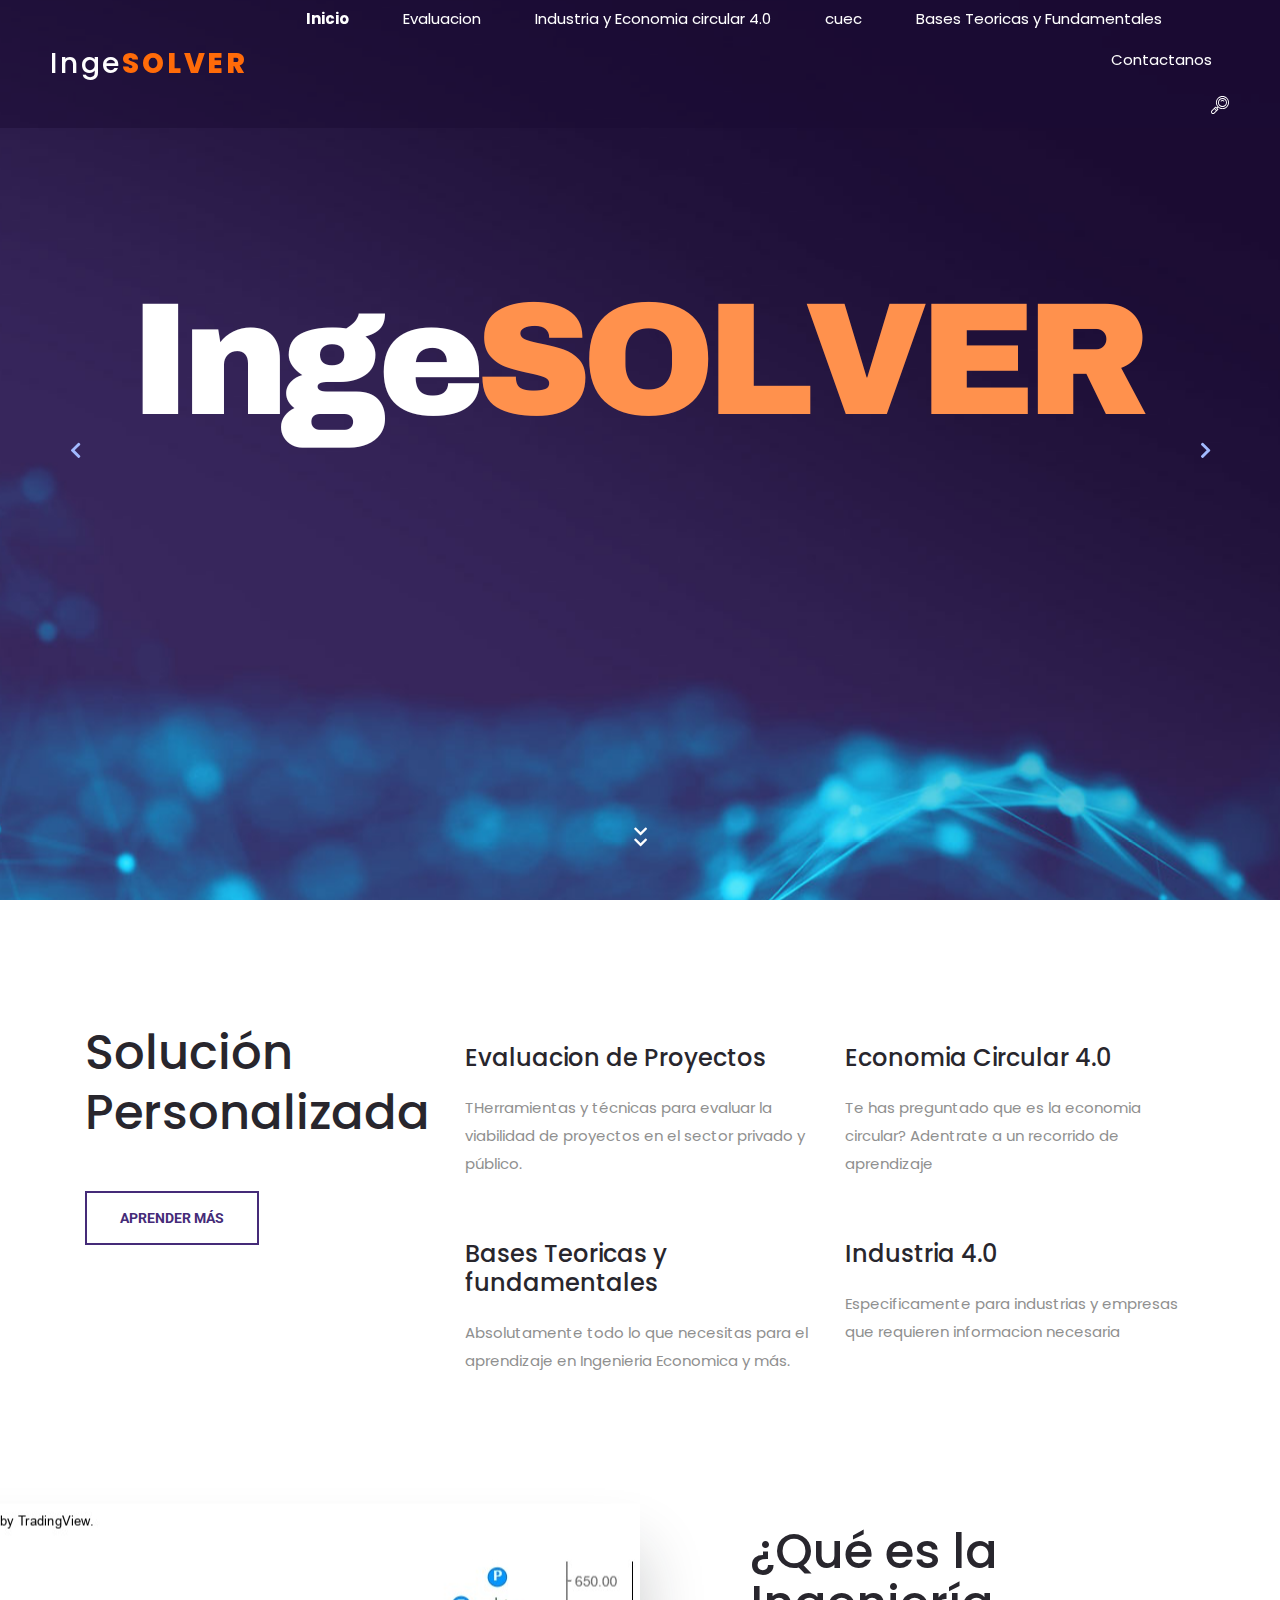
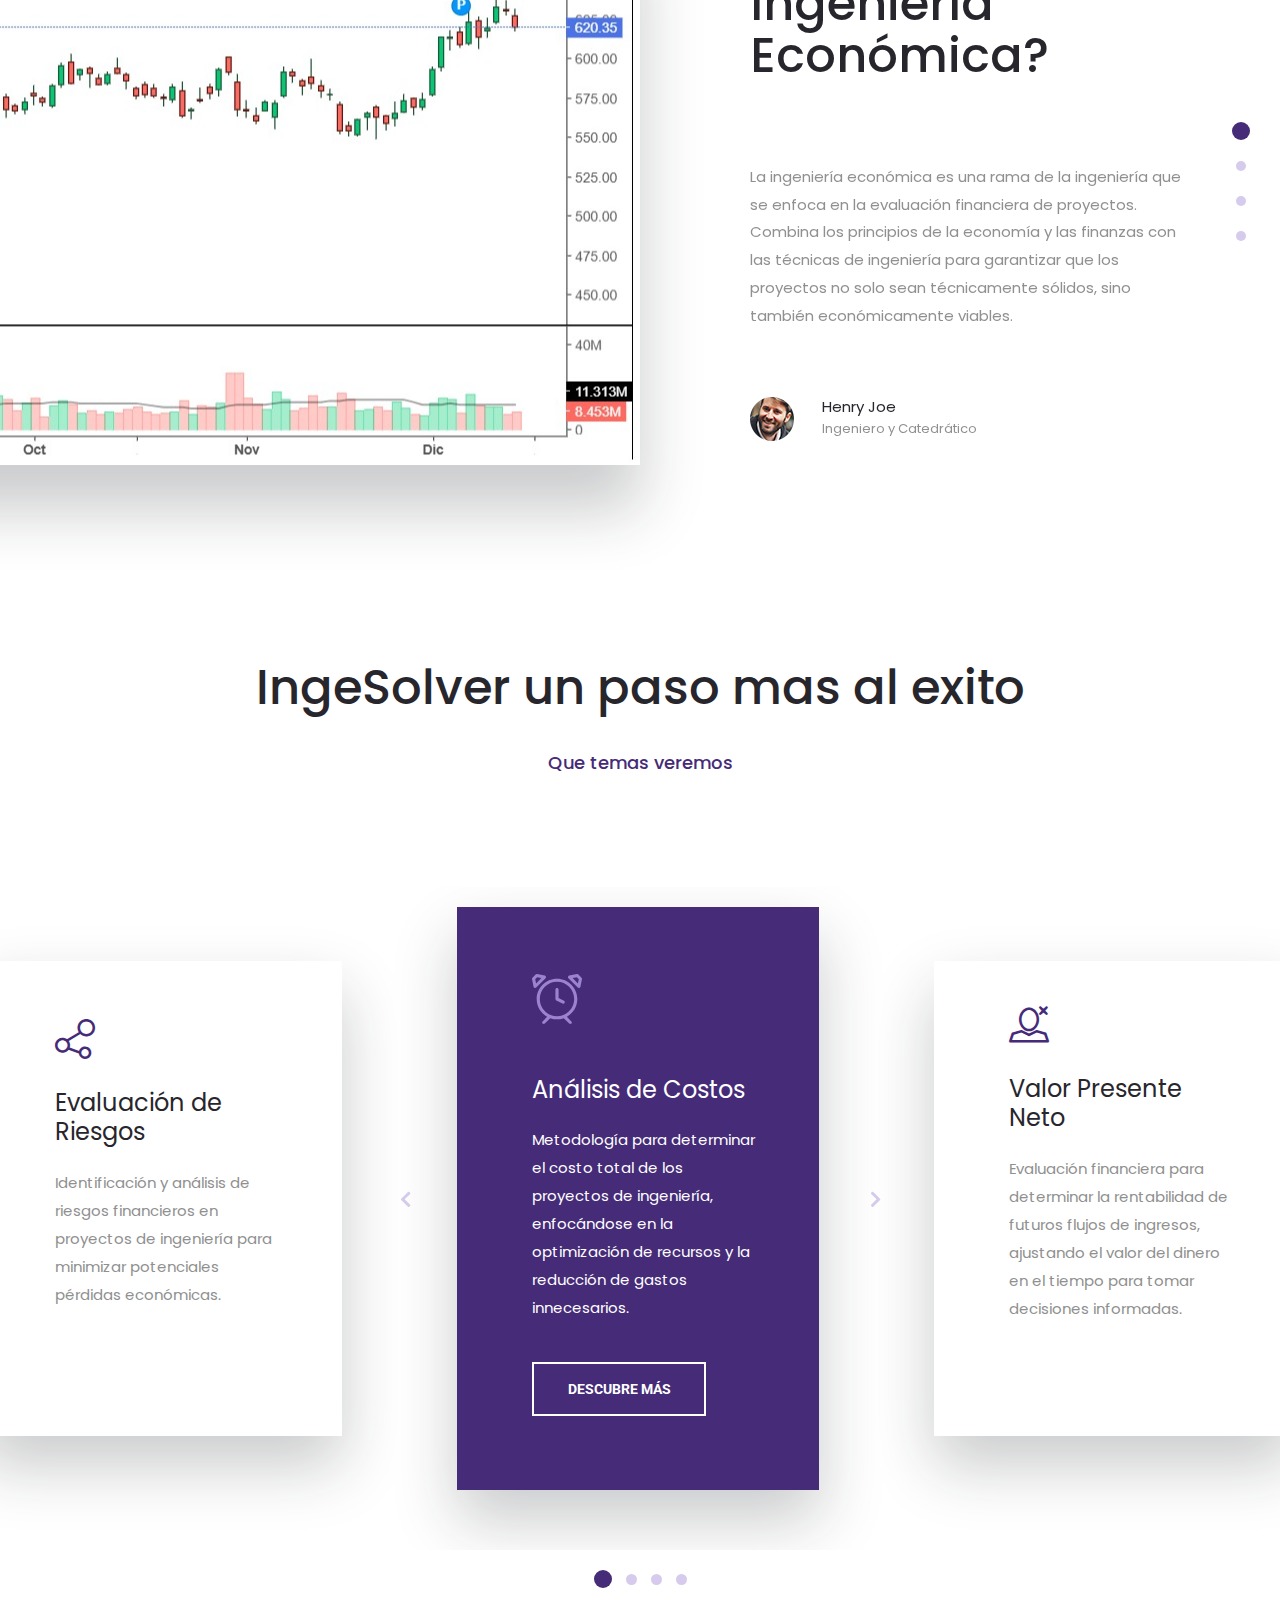
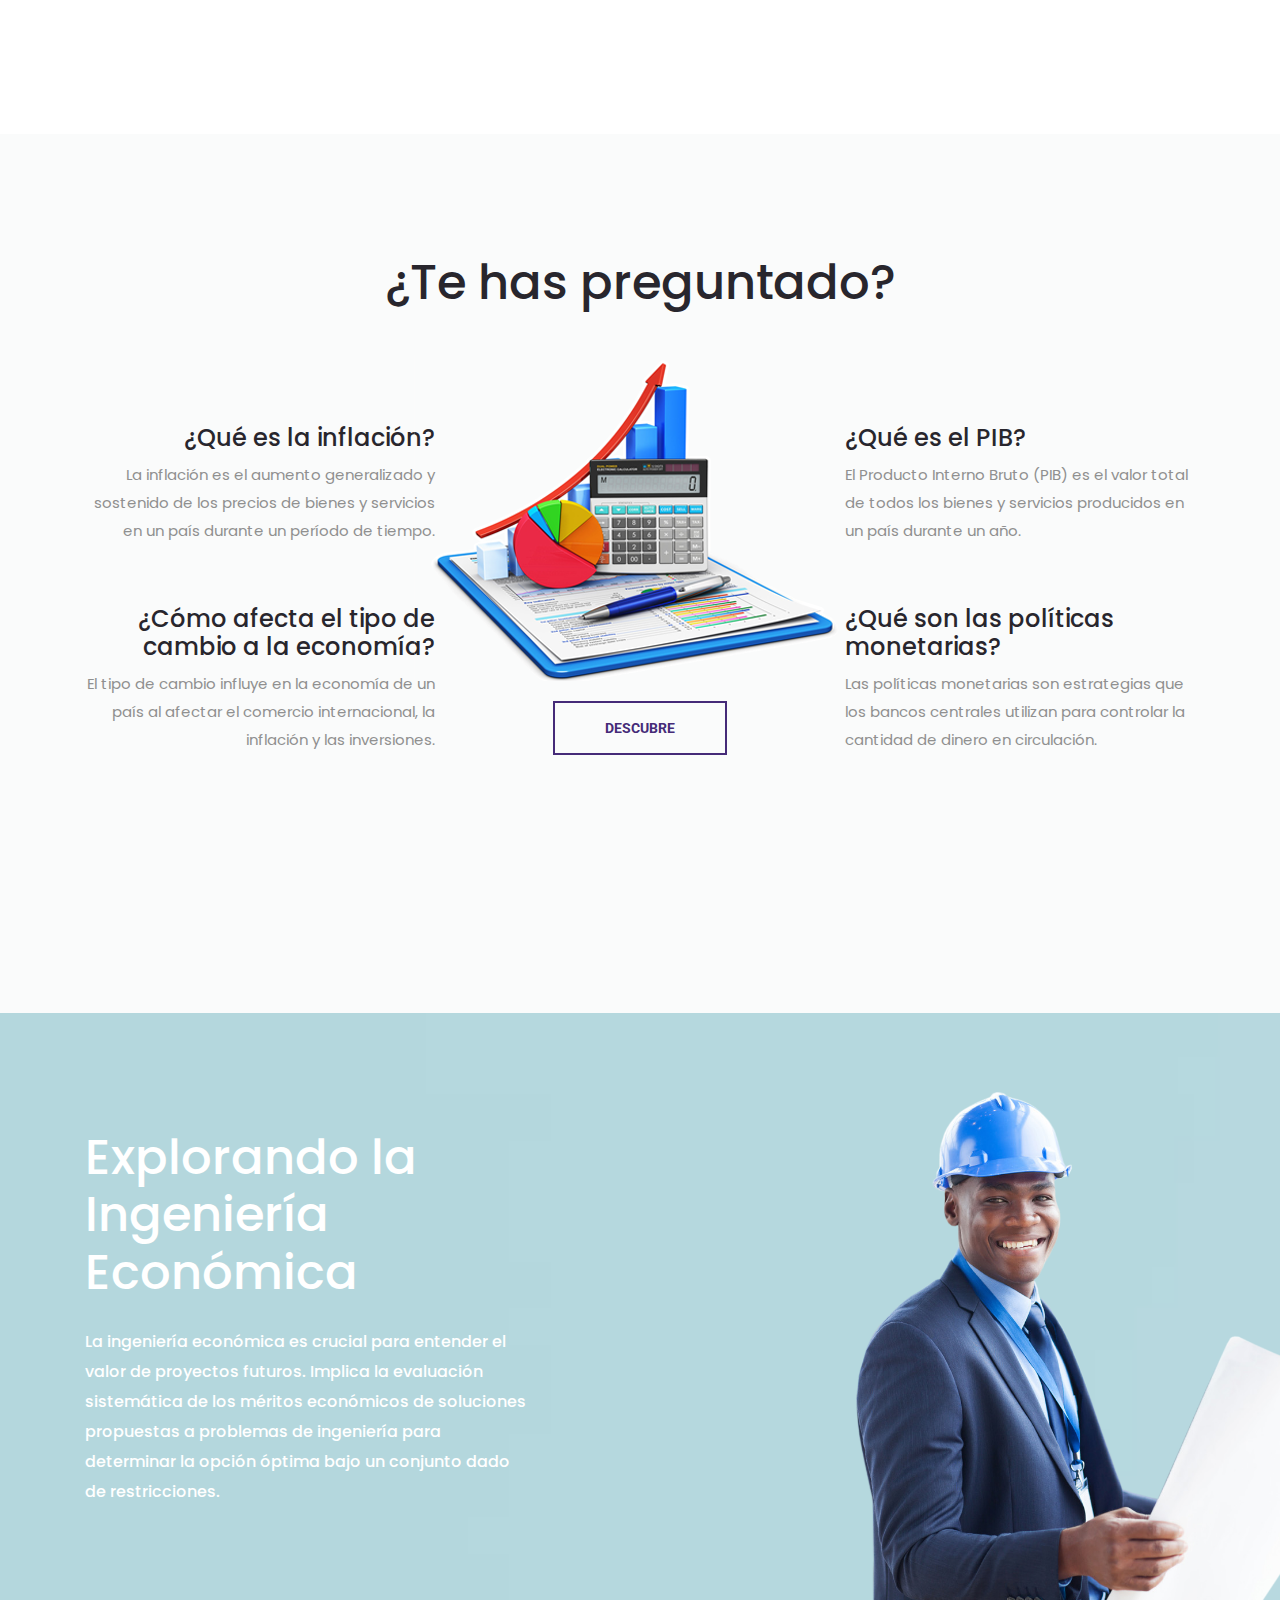
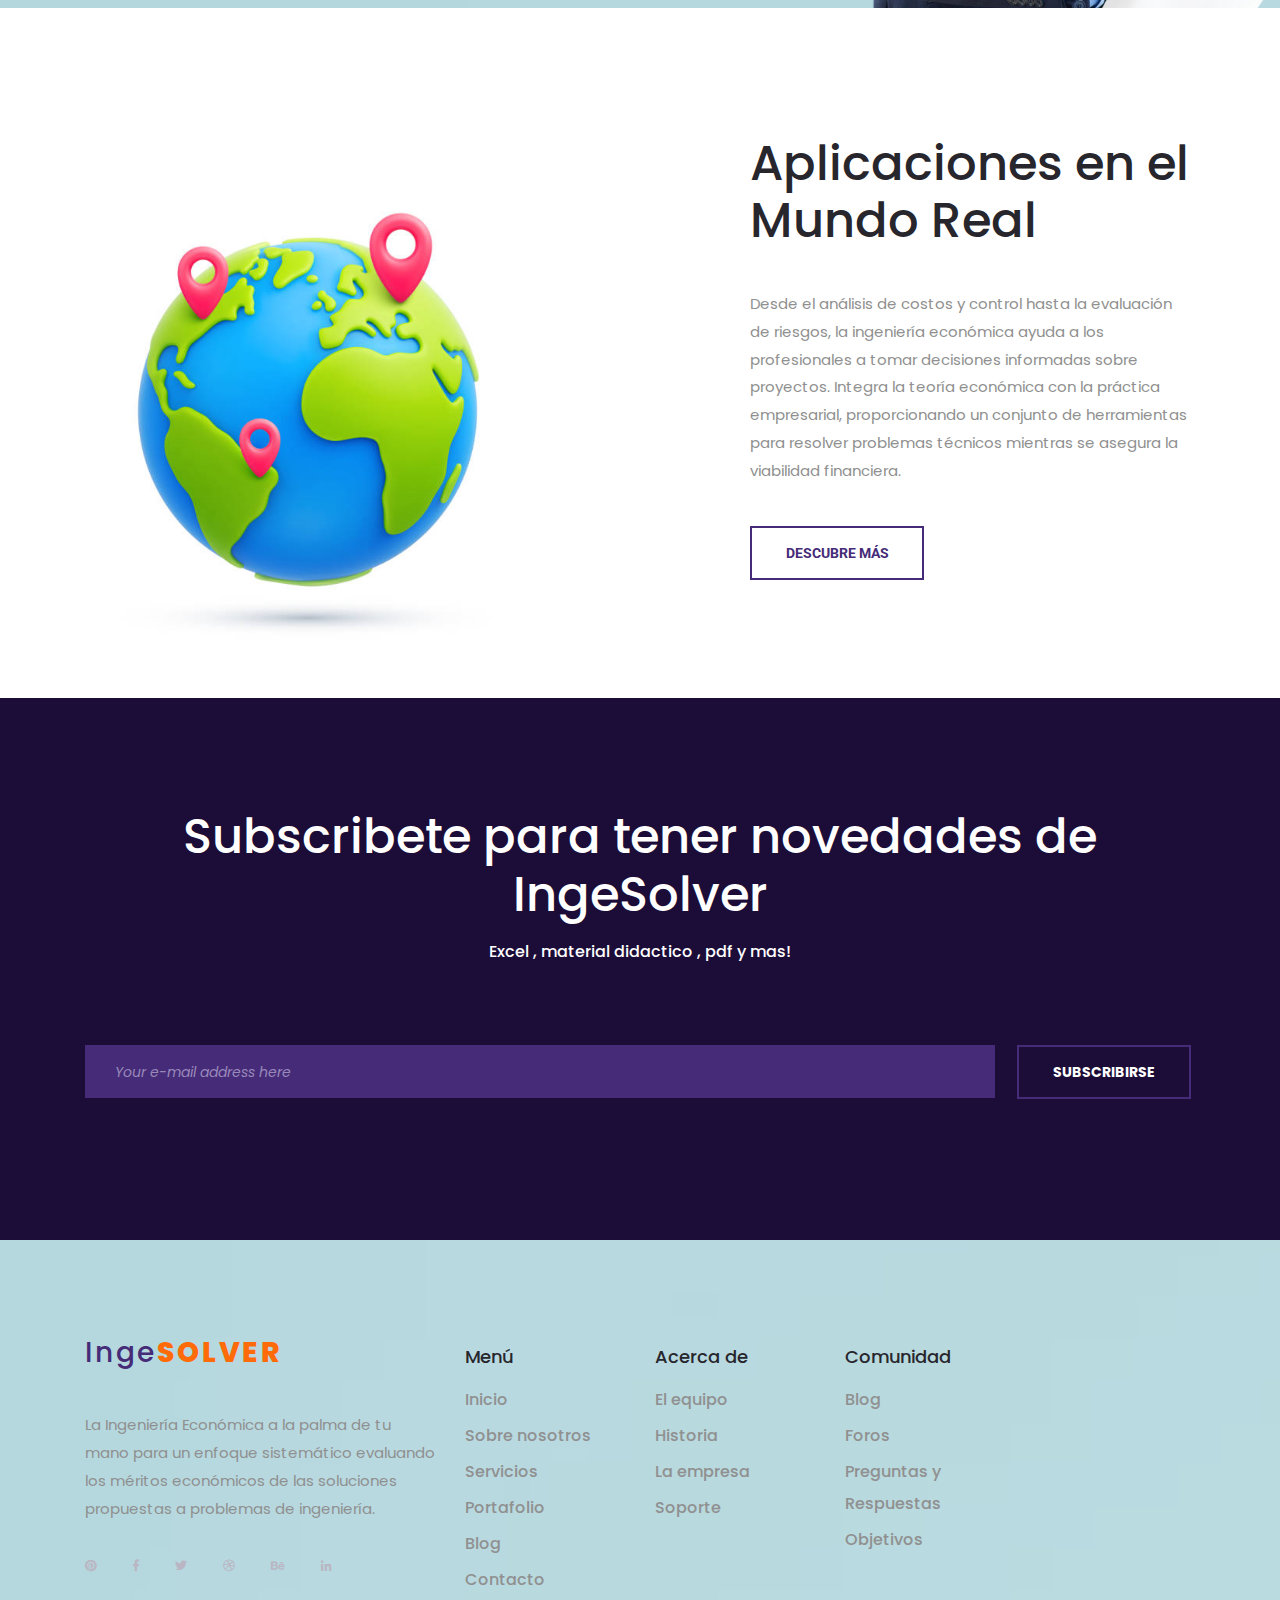
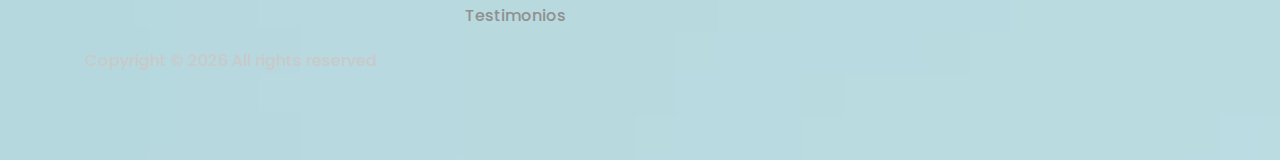
==== rango-master/index.html @ a3d66e02 "Tu mensaje descriptivo aquí" ====
<!DOCTYPE html>
<html lang="en">

<head>
	<title>IngeSolver</title>
	<meta charset="utf-8">
	<meta http-equiv="X-UA-Compatible" content="IE=edge">
	<meta name="description" content="IngeSolver Project">
	<meta name="viewport" content="width=device-width, initial-scale=1">
	<link rel="stylesheet" type="text/css" href="styles/bootstrap4/bootstrap.min.css">
	<link href="plugins/fontawesome-free-5.0.1/css/fontawesome-all.css" rel="stylesheet" type="text/css">
	<link rel="stylesheet" type="text/css" href="plugins/OwlCarousel2-2.2.1/owl.carousel.css">
	<link rel="stylesheet" type="text/css" href="plugins/OwlCarousel2-2.2.1/owl.theme.default.css">
	<link rel="stylesheet" type="text/css" href="plugins/OwlCarousel2-2.2.1/animate.css">
	<link rel="stylesheet" type="text/css" href="plugins/slick-1.8.0/slick.css">
	<link href="plugins/icon-font/styles.css" rel="stylesheet" type="text/css">
	<link rel="stylesheet" type="text/css" href="styles/main_styles.css">
	<link rel="stylesheet" type="text/css" href="styles/responsive.css">
</head>

<body>

	<div class="super_container">

		<!-- Header -->

		<header class="header d-flex flex-row justify-content-end align-items-center trans_200">

			<!-- Logo -->
			<div class="logo mr-auto">
				<a href="#">Inge<span>Solver</span></a>
			</div>

			<!-- Navigation -->
			<nav class="main_nav justify-self-end text-right">
				<ul>
					<li class="menu_mm active"><a href="#">Inicio</a></li>
					<li class="menu_mm"><a href="about.html">Evaluacion</a></li>
					<li class="menu_mm"><a href="services.html">Industria y Economia circular 4.0</li>
					<li class="menu_mm"><a href="portfolio.html">cuec</li>
					<li class="menu_mm"><a href="blog.html">Bases Teoricas y Fundamentales</a></li>
					<li class="menu_mm"><a href="contact.html">Contactanos</a></li>
				</ul>

				<!-- Search -->
				<div class="search">
					<div class="search_content d-flex flex-column align-items-center justify-content-center">
						<div class="search_button d-flex flex-column align-items-center justify-content-center">
							<svg version="1.1" id="Layer_1" xmlns="http://www.w3.org/2000/svg"
								xmlns:xlink="http://www.w3.org/1999/xlink" x="0px" y="0px" width="18px" height="18px"
								viewBox="0 0 100 100" enable-background="new 0 0 100 100" xml:space="preserve">
								<g>
									<g>
										<path class="search_path" fill="#FFFFFF" d="M89.354,10.609c-14.144-14.146-37.157-14.146-51.301,0c-6.852,6.853-10.625,15.964-10.625,25.655
										c0,8.829,3.132,17.174,8.87,23.771l-4.32,4.321l-4.402-4.403c-0.482-0.482-1.137-0.754-1.819-0.754s-1.337,0.271-1.819,0.754
										L3.31,80.584c-2.148,2.147-3.331,5.004-3.331,8.042s1.183,5.895,3.331,8.042C5.457,98.817,8.313,100,11.35,100
										c3.038,0,5.894-1.184,8.041-3.331l20.627-20.631c0.482-0.482,0.753-1.137,0.753-1.819s-0.271-1.337-0.753-1.819l-4.403-4.403
										l4.322-4.322c6.795,5.902,15.28,8.855,23.766,8.855c9.289,0,18.579-3.537,25.65-10.61c6.852-6.853,10.625-15.963,10.625-25.654
										C99.979,26.573,96.205,17.462,89.354,10.609z M15.753,93.029c-1.176,1.177-2.739,1.824-4.403,1.824
										c-1.663,0-3.227-0.648-4.403-1.824c-1.176-1.176-1.823-2.74-1.823-4.403s0.647-3.228,1.824-4.403L18.458,72.71l8.805,8.807
										L15.753,93.029z M30.902,77.878l-8.805-8.807l3.659-3.66l8.806,8.808L30.902,77.878z M85.715,58.28
										c-12.137,12.14-31.886,12.14-44.023,0c-5.88-5.881-9.118-13.699-9.118-22.016c0-8.316,3.238-16.135,9.118-22.016
										c6.069-6.069,14.041-9.104,22.012-9.104c7.972,0,15.943,3.035,22.013,9.104c5.88,5.881,9.117,13.699,9.117,22.016
										S91.596,52.399,85.715,58.28z"></path>
									</g>
								</g>
								<g>
									<g>
										<path class="search_path" fill="#FFFFFF" d="M81.47,18.495c-9.797-9.798-25.736-9.798-35.533,0c-9.796,9.798-9.796,25.741,0,35.539
										c4.898,4.898,11.333,7.349,17.766,7.349c6.435,0,12.868-2.45,17.767-7.349l0,0C91.266,44.235,91.266,28.293,81.47,18.495z
										 M77.831,50.395c-7.79,7.791-20.466,7.791-28.256,0c-7.79-7.792-7.79-20.469,0-28.261c3.896-3.896,9.011-5.843,14.128-5.843
										c5.116,0,10.233,1.948,14.128,5.843C85.621,29.925,85.621,42.603,77.831,50.395z"></path>
									</g>
								</g>
								<g>
									<g>
										<path class="search_path" fill="#FFFFFF" d="M73.283,26.683c-5.282-5.283-13.877-5.283-19.16,0c-1.004,1.005-1.004,2.634,0,3.639
										c1.005,1.005,2.634,1.005,3.639,0c3.276-3.276,8.607-3.276,11.884,0c0.502,0.503,1.16,0.754,1.818,0.754
										c0.659,0,1.317-0.251,1.819-0.754C74.288,29.317,74.288,27.688,73.283,26.683z"></path>
									</g>
								</g>
							</svg>
						</div>

						<form id="search_form" class="search_form bez_1">
							<input type="search" class="search_input bez_1">
						</form>

					</div>
				</div>
			</nav>

			<!-- Hamburger -->
			<div class="hamburger_container bez_1">
				<i class="fas fa-bars trans_200"></i>
			</div>

		</header>

		<!-- Menu -->

		<div class="menu_container">
			<div class="menu menu_mm text-right">
				<div class="menu_close"><i class="far fa-times-circle trans_200"></i></div>
				<ul class="menu_mm">
					<li class="menu_mm active"><a href="#">Inicio</a></li>
					<li class="menu_mm"><a href="about.html">Evaluacion de proyectos</a></li>
					<li class="menu_mm"><a href="services.html"></a>Industria y Economia circular 4.0</li>
					<li class="menu_mm"><a href="portfolio.html"></a>cuec</li>
					<li class="menu_mm"><a href="blog.html">Bases Teoricas y Fundamentales</a></li>
					<li class="menu_mm"><a href="contact.html">Contactanos</a></li>
				</ul>
			</div>
		</div>

		<!-- Home -->

		<div class="home">
			<div class="home_background_container prlx_parent">
				<div class="home_background prlx" style="background-image:url(images/slider_background.jpg)"></div>
			</div>

			<!-- Hero Slider -->
			<div class="hero_slider_container">

				<!-- Slider -->
				<div class="owl-carousel owl-theme hero_slider">

					<!-- Slider Item -->
					<div
						class="owl-item hero_slider_item item_1 d-flex flex-column align-items-center justify-content-center">
						<span></span>
						<span><img src="images/IngeSOLVER.png" alt=""></span>
					</div>

					<!-- Slider Item -->
					<div
						class="owl-item hero_slider_item item_1 d-flex flex-column align-items-center justify-content-center">
						<span></span>
						<span><img src="images/IngeSOLVER.png" alt=""></span>
					</div>

					<!-- Slider Item -->
					<div
						class="owl-item hero_slider_item item_1 d-flex flex-column align-items-center justify-content-center">
						<span></span>
						<span><img src="images/IngeSOLVER.png" alt=""></span>

					</div>

				</div>

				<!-- Hero Slider Navigation Left -->
				<div class="hero_slider_nav hero_slider_nav_left">
					<div
						class="hero_slider_prev d-flex flex-column align-items-center justify-content-center trans_200">
						<i class="fas fa-chevron-left trans_200"></i>
					</div>
				</div>

				<!-- Hero Slider Navigation Right -->
				<div class="hero_slider_nav hero_slider_nav_right">
					<div
						class="hero_slider_next d-flex flex-column align-items-center justify-content-center trans_200">
						<i class="fas fa-chevron-right trans_200"></i>
					</div>
				</div>

			</div>

			<div class="hero_side_text_container">
				<div class="double_arrow_container d-flex flex-column align-items-center justify-content-center">
					<div class="double_arrow nav_links" data-scroll-to=".icon_boxes">
						<i class="fas fa-chevron-left trans_200"></i>
						<i class="fas fa-chevron-left trans_200"></i>
					</div>
				</div>
				<div class="hero_side_text">
					<h2>Descubre un sitio web sin igual!</h2>
					<p>Descubre herramientas y recursos para el análisis económico y la evaluación de proyectos</p>
				</div>
			</div>

			<div class="next_section_scroll">
				<div class="next_section nav_links" data-scroll-to=".icon_boxes">
					<i class="fas fa-chevron-down trans_200"></i>
					<i class="fas fa-chevron-down trans_200"></i>
				</div>
			</div>

		</div>

		<!-- Icon Boxes -->

		<div class="icon_boxes">
			<div class="container">
				<div class="row">
					<div class="col-lg-4">
						<div class="icon_box_title">
							<h1>Solución Personalizada</h1>
						</div>
						<div class="button icon_box_button trans_200">
							<a href="#" class="trans_200">Aprender Más</a>
						</div>
					</div>

					<div class="col-lg-4 icon_box_col">

						<!-- Icon Box Item -->
						<div class="icon_box_item">
							<h2>Evaluacion de Proyectos</h2>
							<p>THerramientas y técnicas para evaluar la viabilidad de proyectos en el sector privado y
								público.</p>
						</div>

						<!-- Icon Box Item -->
						<div class="icon_box_item">
							<h2>Bases Teoricas y fundamentales</h2>
							<p>Absolutamente todo lo que necesitas para el aprendizaje en Ingenieria Economica y más.
							</p>
						</div>

					</div>

					<div class="col-lg-4 icon_box_col">

						<!-- Icon Box Item -->
						<div class="icon_box_item">
							<h2>Economia Circular 4.0</h2>
							<p>Te has preguntado que es la economia circular? Adentrate a un recorrido de aprendizaje
							</p>
						</div>

						<!-- Icon Box Item -->
						<div class="icon_box_item">
							<h2>Industria 4.0</h2>
							<p>Especificamente para industrias y empresas que requieren informacion necesaria</p>
						</div>

					</div>
				</div>
			</div>
		</div>

		<!-- Vertical Slider Section -->

		<div class="v_slider_section">
			<div class="container fill_height">
				<div class="row fill_height">
		
					<div class="col-lg-6 v_slider_section_image">
						<div class="v_slider_image">
							<img src="images/imagenu.jpeg" alt="">
						</div>
					</div>
		
					<div class="col-lg-5 offset-lg-1 v_slider_content d-flex flex-column justify-content-center">
						<div class="v_slider_container">
							<div class="v_slider">
		
								<!-- Vertical Slider Item - ¿Qué es la Ingeniería Económica? -->
								<div class="v_slider_item">
									<h1>¿Qué es la Ingeniería Económica?</h1>
									<p>La ingeniería económica es una rama de la ingeniería que se enfoca en la evaluación financiera de proyectos. Combina los principios de la economía y las finanzas con las técnicas de ingeniería para garantizar que los proyectos no solo sean técnicamente sólidos, sino también económicamente viables.</p>
									<div class="person d-flex flex-row">
										<div class="person_image">
											<img src="images/person_1.png" alt="">
										</div>
										<div class="person_meta">
											<div class="person_name">Henry Joe</div>
											<div class="person_title">Ingeniero y Catedrático</div>
										</div>
									</div>
								</div>
		
								<!-- Vertical Slider Item - ¿Para qué sirve? -->
								<div class="v_slider_item">
									<h1>¿Para qué sirve?</h1>
									<p>El propósito principal de la ingeniería económica es guiar a los ingenieros y gerentes de proyecto en la toma de decisiones. Esto incluye desde la selección de materiales hasta la elección de tecnologías y métodos de trabajo, asegurando que cada decisión maximice el valor económico del proyecto.</p>
									<div class="person d-flex flex-row">
										<div class="person_image">
											<img src="images/person_1.png" alt="">
										</div>
										<div class="person_meta">
											<div class="person_name">Henry Joe</div>
											<div class="person_title">Ingeniero y Catedrático</div>
										</div>
									</div>
									<div class="person_title">a</div>
									<div class="person_title">a</div>
									<div class="person_title">a</div>
									<div class="person_title">a</div>
								</div>
		
								<!-- Vertical Slider Item - ¿Cómo se Aplica? -->
								<div class="v_slider_item">
									<h1>¿Cómo se Aplica?</h1>
									<p>La ingeniería económica utiliza técnicas como el análisis de costo-beneficio, el estudio de la rentabilidad y la evaluación de alternativas para comparar los costos iniciales con los beneficios a largo plazo de un proyecto. Estos métodos ayudan a prever los rendimientos económicos y gestionar los riesgos financieros.</p>
									<div class="person d-flex flex-row">
										<div class="person_image">
											<img src="images/person_1.png" alt="">
										</div>
										<div class="person_meta">
											<div class="person_name">Henry Joe</div>
											<div class="person_title">Ingeniero y Catedrático</div>
										</div>
									</div>
									<div class="person_title">a</div>
									<div class="person_title">a</div>
									<div class="person_title">a</div>
									<div class="person_title">a</div>
								</div>
		
								<!-- Vertical Slider Item - Importancia en la Industria -->
								<div class="v_slider_item">
									<h1>Importancia en la Industria</h1>
									<p>En un mundo donde los recursos son limitados y las necesidades crecen constantemente, la ingeniería económica es esencial para desarrollar soluciones sostenibles que no solo sean eficientes en costos sino que también promuevan el desarrollo económico y social.</p>
									<div class="person d-flex flex-row">
										<div class="person_image">
											<img src="images/person_1.png" alt="">
										</div>
										<div class="person_meta">
											<div class="person_name">Henry Joe</div>
											<div class="person_title">Ingeniero y Catedrático</div>
										</div>
									</div>
								</div>
		
								<!-- Vertical Slider Items - Decisiones Estratégicas, Sostenibilidad Económica, Innovación y Tecnología -->
								<!-- Similar structure repeated for each item -->
								
							</div>
						</div>
					</div>
		
				</div>
			</div>
		</div>
		


	<!-- Services -->

	<div class="services">
		<div class="container">
			<div class="row">
				<div class="col text-center">
					<div class="section_title">
						<h1>IngeSolver un paso mas al exito</h1>
						<span>Que temas veremos</span>
					</div>
				</div>
			</div>
		</div>

		<div class="h_slider_container services_slider_container">
			<div class="service_slider_outer">
				<!-- Services Slider -->
				<!-- Services Slider -->
				<div class="owl-carousel owl-theme services_slider">

					<!-- Services Slider Item-->
					<div class="owl-item services_item">
						<div class="services_item_inner">
							<div class="service_item_content">
								<div class="service_item_title">
									<div class="service_item_icon">
										<div data-icon="&#xe083;" class="icon"></div>
									</div>
									<h2>Análisis de Costos</h2>
								</div>
								<p>Metodología para determinar el costo total de los proyectos de ingeniería,
									enfocándose en la optimización de recursos y la reducción de gastos innecesarios.
								</p>
								<div class="button service_item_button trans_200">
									<a href="#" class="trans_200">Descubre más</a>
								</div>
							</div>
						</div>
					</div>

					<!-- Services Slider Item-->
					<div class="owl-item services_item">
						<div class="services_item_inner">
							<div class="service_item_content">
								<div class="service_item_title">
									<div class="service_item_icon">
										<div data-icon="&#xe059;" class="icon"></div>
									</div>
									<h2>Valor Presente Neto</h2>
								</div>
								<p>Evaluación financiera para determinar la rentabilidad de futuros flujos de ingresos,
									ajustando el valor del dinero en el tiempo para tomar decisiones informadas.</p>
								<div class="button service_item_button trans_200">
									<a href="#" class="trans_200">Descubre más</a>
								</div>
							</div>
						</div>
					</div>

					<!-- Services Slider Item-->
					<div class="owl-item services_item">
						<div class="services_item_inner">
							<div class="service_item_content">
								<div class="service_item_title">
									<div class="service_item_icon">
										<div data-icon="&#xe024;" class="icon"></div>
									</div>
									<h2>Planificación de Proyectos</h2>
								</div>
								<p>Desarrollo de estrategias eficientes para la ejecución de proyectos, asegurando
									cumplimiento dentro de los presupuestos y plazos establecidos.</p>
								<div class="button service_item_button trans_200">
									<a href="#" class="trans_200">Descubre más</a>
								</div>
							</div>
						</div>
					</div>

					<!-- Services Slider Item-->
					<div class="owl-item services_item">
						<div class="services_item_inner">
							<div class="service_item_content">
								<div class="service_item_title">
									<div class="service_item_icon">
										<div data-icon="&#xe05e;" class="icon"></div>
									</div>
									<h2>Evaluación de Riesgos</h2>
								</div>
								<p>Identificación y análisis de riesgos financieros en proyectos de ingeniería para
									minimizar potenciales pérdidas económicas.</p>
								<div class="button service_item_button trans_200">
									<a href="#" class="trans_200">Descubre más</a>
								</div>
							</div>
						</div>
					</div>

				</div>


			</div>

			<div class="services_slider_nav services_slider_nav_left"><i class="fas fa-chevron-left trans_200"></i>
			</div>
			<div class="services_slider_nav services_slider_nav_right"><i class="fas fa-chevron-right trans_200"></i>
			</div>

		</div>
	</div>
	</div>

	<!-- Features -->

	<div class="features">
		<div class="container">
			<div class="row">
				<div class="col text-center">

					<div class="section_title">
						<h1>¿Te has preguntado?</h1>
					</div>

				</div>
			</div>
			<div class="row features_row">

				<div class="col-lg-4 text-lg-right features_col order-lg-1 order-2">

					<div class="features_item">
						<h2>¿Qué es la inflación?</h2>
						<p>La inflación es el aumento generalizado y sostenido de los precios de bienes y servicios en un país durante un período de tiempo.</p>
					</div>
					
					<!-- Features Item-->
					<div class="features_item">
						<h2>¿Cómo afecta el tipo de cambio a la economía?</h2>
						<p>El tipo de cambio influye en la economía de un país al afectar el comercio internacional, la inflación y las inversiones.</p>
					</div>

				</div>

				<div class="col-lg-4 d-flex flex-column align-items-center order-lg-2 order-1">
					<div class="features_image">
						<img src="images/usalo.png" alt="">
					</div>
					<div class="button features_button trans_200">
						<a href="#" class="trans_200">Descubre</a>
					</div>
				</div>

				<div class="col-lg-4 features_col order-lg-3 order-3">

					<!-- Features Item-->
					<div class="features_item">
						<h2>¿Qué es el PIB?</h2>
						<p>El Producto Interno Bruto (PIB) es el valor total de todos los bienes y servicios producidos en un país durante un año.</p>
					</div>
					
					<!-- Features Item-->
					<div class="features_item">
						<h2>¿Qué son las políticas monetarias?</h2>
						<p>Las políticas monetarias son estrategias que los bancos centrales utilizan para controlar la cantidad de dinero en circulación.</p>
					</div>
					<div class="button features_button_2 trans_200">
						<a href="#" class="trans_200">Descubre</a>
					</div>

				</div>
			</div>
		</div>
	</div>

	<!-- Call to action -->

	<div class="cta">
		<div class="cta_background" style="background-image:url(images/cta_background.jpg)"></div>

		<div class="container">
			<div class="row">
				<div class="col-lg-5 order-lg-1 order-2">
					<div class="cta_content">
						<h1>Explorando la Ingeniería Económica</h1>
						<p>La ingeniería económica es crucial para entender el valor de proyectos futuros. Implica la evaluación sistemática de los méritos económicos de soluciones propuestas a problemas de ingeniería para determinar la opción óptima bajo un conjunto dado de restricciones.</p>
					</div>
				</div>
		
				<div class="col-lg-6 offset-lg-1 order-lg-2 order-1">
					<div class="cta_image d-flex flex-column justify-content-end">
						<img src="images/ingeniero.png" alt="">
					</div>
				</div>
			</div>
		</div>
		
		<!-- Línea de Texto -->
		
		<div class="text_line">
			<div class="container">
				<div class="row">
					<div class="col-lg-5 text-lg-right text-center">
						<div class="text_line_image">
							<img src="images/planeta.jpg" alt="">
						</div>
					</div>
		
					<div class="col-lg-5 offset-lg-2">
						<div class="text_line_content">
							<h1>Aplicaciones en el Mundo Real</h1>
							<p>Desde el análisis de costos y control hasta la evaluación de riesgos, la ingeniería económica ayuda a los profesionales a tomar decisiones informadas sobre proyectos. Integra la teoría económica con la práctica empresarial, proporcionando un conjunto de herramientas para resolver problemas técnicos mientras se asegura la viabilidad financiera.</p>
							<div class="button text_line_button trans_200">
								<a href="#" class="trans_200">descubre más</a>
							</div>
						</div>
					</div>
				</div>
			</div>
		</div>
		

	<!-- Newsletter -->

	<div class="newsletter">
		<div class="container">
			<div class="row">
				<div class="col text-lg-center text-left">
					<div class="newsletter_content">

						<!-- Newsletter Title -->
						<div class="newsletter_title">
							<h1>Subscribete para tener novedades de IngeSolver</h1>
							<span>Excel , material didactico , pdf y mas!</span>
						</div>

						<!-- Newsletter Form -->
						<div class="newsletter_form_container">
							<form action="#">
								<div class="input-group">
									<input type="email" class="newsletter_email" placeholder="Your e-mail address here"
										required="required" data-error="Valid email address is required.">
									<button id="newsletter_form_submit" type="submit"
										class="button newsletter_submit_button trans_200" value="Submit">
										Subscribirse
									</button>
								</div>

							</form>
						</div>

					</div>
				</div>
			</div>
		</div>
	</div>

	<!-- Footer -->

	<footer class="footer">
		<div class="container">
			<div class="row">

				<div class="col-lg-4">

					<!-- Footer Intro -->
					<div class="footer_intro">

						<!-- Logo -->
						<div class="logo footer_logo">
							<a href="#">Inge<span>Solver</span></a>
						</div>

						<p>La Ingeniería Económica a la palma de tu mano para un enfoque sistemático evaluando los
							méritos económicos de las soluciones propuestas a problemas de ingeniería.</p>

						<!-- Social -->
						<div class="footer_social">
							<ul>
								<li><a href="#"><i class="fab fa-pinterest"></i></a></li>
								<li><a href="#"><i class="fab fa-facebook-f"></i></a></li>
								<li><a href="#"><i class="fab fa-twitter"></i></a></li>
								<li><a href="#"><i class="fab fa-dribbble"></i></a></li>
								<li><a href="#"><i class="fab fa-behance"></i></a></li>
								<li><a href="#"><i class="fab fa-linkedin-in"></i></a></li>
							</ul>
						</div>

						<!-- Copyright -->
						<div class="footer_cr">
							<!-- Link back to Colorlib can't be removed. Template is licensed under CC BY 3.0. -->
							Copyright &copy;
							<script>document.write(new Date().getFullYear());</script> All rights reserved
							<!-- Link back to Colorlib can't be removed. Template is licensed under CC BY 3.0. -->
						</div>

					</div>

				</div>

				<!-- Footer Services -->
				<!-- Menú del Pie -->
				<div class="col-lg-2">

					<div class="footer_col">
						<div class="footer_col_title">Menú</div>
						<ul>
							<li><a href="#">Inicio</a></li>
							<li><a href="#">Sobre nosotros</a></li>
							<li><a href="#">Servicios</a></li>
							<li><a href="#">Portafolio</a></li>
							<li><a href="#">Blog</a></li>
							<li><a href="#">Contacto</a></li>
							<li><a href="#">Testimonios</a></li>
						</ul>
					</div>

				</div>

				<!-- Acerca de Nosotros -->
				<div class="col-lg-2">

					<div class="footer_col">
						<div class="footer_col_title">Acerca de</div>
						<ul>
							<li><a href="#">El equipo</a></li>
							<li><a href="#">Historia</a></li>
							<li><a href="#">La empresa</a></li>
							<li><a href="#">Soporte</a></li>
						</ul>
					</div>

				</div>

				<!-- Comunidad -->
				<div class="col-lg-2">

					<div class="footer_col">
						<div class="footer_col_title">Comunidad</div>
						<ul>
							<li><a href="#">Blog</a></li>
							<li><a href="#">Foros</a></li>
							<li><a href="#">Preguntas y Respuestas</a></li>
							<li><a href="#">Objetivos</a></li>
						</ul>
					</div>

				</div>

			</div>

			<div class="row">
				<div class="col">
					<!-- Copyright -->
					<div class="footer_cr_2">2024 All rights reserved</div>
				</div>
			</div>
		</div>
	</footer>

	</div>

	<script src="js/jquery-3.2.1.min.js"></script>
	<script src="styles/bootstrap4/popper.js"></script>
	<script src="styles/bootstrap4/bootstrap.min.js"></script>
	<script src="plugins/greensock/TweenMax.min.js"></script>
	<script src="plugins/greensock/TimelineMax.min.js"></script>
	<script src="plugins/scrollmagic/ScrollMagic.min.js"></script>
	<script src="plugins/greensock/animation.gsap.min.js"></script>
	<script src="plugins/greensock/ScrollToPlugin.min.js"></script>
	<script src="plugins/slick-1.8.0/slick.js"></script>
	<script src="plugins/OwlCarousel2-2.2.1/owl.carousel.js"></script>
	<script src="plugins/scrollTo/jquery.scrollTo.min.js"></script>
	<script src="plugins/easing/easing.js"></script>
	<script src="js/custom.js"></script>
</body>

</html>
---- rango-master/plugins/icon-font/styles.css ----
@charset "UTF-8";

@font-face {
  font-family: "outlined-iconset";
  src:url("fonts/outlined-iconset.eot");
  src:url("fonts/outlined-iconset.eot?#iefix") format("embedded-opentype"),
    url("fonts/outlined-iconset.woff") format("woff"),
    url("fonts/outlined-iconset.ttf") format("truetype"),
    url("fonts/outlined-iconset.svg#outlined-iconset") format("svg");
  font-weight: normal;
  font-style: normal;

}

[data-icon]:before {
  font-family: "outlined-iconset" !important;
  content: attr(data-icon);
  font-style: normal !important;
  font-weight: normal !important;
  font-variant: normal !important;
  text-transform: none !important;
  speak: none;
  line-height: 1;
  -webkit-font-smoothing: antialiased;
  -moz-osx-font-smoothing: grayscale;
}

[class^="icon-"]:before,
[class*=" icon-"]:before {
  font-family: "outlined-iconset" !important;
  font-style: normal !important;
  font-weight: normal !important;
  font-variant: normal !important;
  text-transform: none !important;
  speak: none;
  line-height: 1;
  -webkit-font-smoothing: antialiased;
  -moz-osx-font-smoothing: grayscale;
}

.icon-boat:before {
  content: "\e000";
}
.icon-booknote:before {
  content: "\e001";
}
.icon-booknote-add:before {
  content: "\e002";
}
.icon-booknote-remove:before {
  content: "\e003";
}
.icon-camera-1:before {
  content: "\e004";
}
.icon-camera-2:before {
  content: "\e005";
}
.icon-cloud-check:before {
  content: "\e006";
}
.icon-cloud-delete:before {
  content: "\e007";
}
.icon-cloud-download:before {
  content: "\e008";
}
.icon-cloud-upload:before {
  content: "\e009";
}
.icon-cloudy:before {
  content: "\e00a";
}
.icon-cocktail:before {
  content: "\e00b";
}
.icon-coffee:before {
  content: "\e00c";
}
.icon-compass:before {
  content: "\e00d";
}
.icon-compress:before {
  content: "\e00e";
}
.icon-cutlery:before {
  content: "\e00f";
}
.icon-delete:before {
  content: "\e010";
}
.icon-delete-folder:before {
  content: "\e011";
}
.icon-dialogue-add:before {
  content: "\e012";
}
.icon-dialogue-delete:before {
  content: "\e013";
}
.icon-dialogue-happy:before {
  content: "\e014";
}
.icon-dialogue-sad:before {
  content: "\e015";
}
.icon-dialogue-text:before {
  content: "\e016";
}
.icon-dialogue-think:before {
  content: "\e017";
}
.icon-diamond:before {
  content: "\e018";
}
.icon-dish-fork:before {
  content: "\e019";
}
.icon-dish-spoon:before {
  content: "\e01a";
}
.icon-download:before {
  content: "\e01b";
}
.icon-download-folder:before {
  content: "\e01c";
}
.icon-expand:before {
  content: "\e01d";
}
.icon-eye:before {
  content: "\e01e";
}
.icon-fast-food:before {
  content: "\e01f";
}
.icon-flag:before {
  content: "\e020";
}
.icon-folder:before {
  content: "\e021";
}
.icon-geolocalizator:before {
  content: "\e022";
}
.icon-globe:before {
  content: "\e023";
}
.icon-graph:before {
  content: "\e024";
}
.icon-graph-descending:before {
  content: "\e025";
}
.icon-graph-rising:before {
  content: "\e026";
}
.icon-hammer:before {
  content: "\e027";
}
.icon-happy-drop:before {
  content: "\e028";
}
.icon-headphones:before {
  content: "\e029";
}
.icon-heart:before {
  content: "\e02a";
}
.icon-heart-broken:before {
  content: "\e02b";
}
.icon-home:before {
  content: "\e02c";
}
.icon-hourglass:before {
  content: "\e02d";
}
.icon-image:before {
  content: "\e02e";
}
.icon-key:before {
  content: "\e02f";
}
.icon-life-buoy:before {
  content: "\e030";
}
.icon-list:before {
  content: "\e031";
}
.icon-lock-closed:before {
  content: "\e032";
}
.icon-lock-open:before {
  content: "\e033";
}
.icon-loudspeaker:before {
  content: "\e034";
}
.icon-magnifier:before {
  content: "\e035";
}
.icon-magnifier-minus:before {
  content: "\e036";
}
.icon-magnifier-plus:before {
  content: "\e037";
}
.icon-mail:before {
  content: "\e038";
}
.icon-mail-open:before {
  content: "\e039";
}
.icon-map:before {
  content: "\e03a";
}
.icon-medical-case:before {
  content: "\e03b";
}
.icon-microphone-1:before {
  content: "\e03c";
}
.icon-microphone-2:before {
  content: "\e03d";
}
.icon-minus:before {
  content: "\e03e";
}
.icon-multiple-image:before {
  content: "\e03f";
}
.icon-music-back:before {
  content: "\e040";
}
.icon-music-backtoend:before {
  content: "\e041";
}
.icon-music-eject:before {
  content: "\e042";
}
.icon-music-forward:before {
  content: "\e043";
}
.icon-music-forwardtoend:before {
  content: "\e044";
}
.icon-music-pause:before {
  content: "\e045";
}
.icon-music-play:before {
  content: "\e046";
}
.icon-music-random:before {
  content: "\e047";
}
.icon-music-repeat:before {
  content: "\e048";
}
.icon-music-stop:before {
  content: "\e049";
}
.icon-musical-note:before {
  content: "\e04a";
}
.icon-musical-note-2:before {
  content: "\e04b";
}
.icon-old-video-cam:before {
  content: "\e04c";
}
.icon-paper-pen:before {
  content: "\e04d";
}
.icon-paper-pencil:before {
  content: "\e04e";
}
.icon-paper-sheet:before {
  content: "\e04f";
}
.icon-pen-pencil-ruler:before {
  content: "\e050";
}
.icon-pencil:before {
  content: "\e051";
}
.icon-pencil-ruler:before {
  content: "\e052";
}
.icon-plus:before {
  content: "\e053";
}
.icon-portable-pc:before {
  content: "\e054";
}
.icon-pricetag:before {
  content: "\e055";
}
.icon-printer:before {
  content: "\e056";
}
.icon-profile:before {
  content: "\e057";
}
.icon-profile-add:before {
  content: "\e058";
}
.icon-profile-remove:before {
  content: "\e059";
}
.icon-rainy:before {
  content: "\e05a";
}
.icon-rotate:before {
  content: "\e05b";
}
.icon-setting-1:before {
  content: "\e05c";
}
.icon-setting-2:before {
  content: "\e05d";
}
.icon-share:before {
  content: "\e05e";
}
.icon-shield-down:before {
  content: "\e05f";
}
.icon-shield-left:before {
  content: "\e060";
}
.icon-shield-right:before {
  content: "\e061";
}
.icon-shield-up:before {
  content: "\e062";
}
.icon-shopping-cart:before {
  content: "\e063";
}
.icon-shopping-cart-content:before {
  content: "\e064";
}
.icon-sinth:before {
  content: "\e065";
}
.icon-smartphone:before {
  content: "\e066";
}
.icon-spread:before {
  content: "\e067";
}
.icon-squares:before {
  content: "\e068";
}
.icon-stormy:before {
  content: "\e069";
}
.icon-sunny:before {
  content: "\e06a";
}
.icon-tablet:before {
  content: "\e06b";
}
.icon-three-stripes-horiz:before {
  content: "\e06c";
}
.icon-three-stripes-vert:before {
  content: "\e06d";
}
.icon-ticket:before {
  content: "\e06e";
}
.icon-todolist:before {
  content: "\e06f";
}
.icon-todolist-add:before {
  content: "\e070";
}
.icon-todolist-check:before {
  content: "\e071";
}
.icon-trash-bin:before {
  content: "\e072";
}
.icon-tshirt:before {
  content: "\e073";
}
.icon-tv-monitor:before {
  content: "\e074";
}
.icon-umbrella:before {
  content: "\e075";
}
.icon-upload:before {
  content: "\e076";
}
.icon-upload-folder:before {
  content: "\e077";
}
.icon-variable:before {
  content: "\e078";
}
.icon-video-cam:before {
  content: "\e079";
}
.icon-volume-higher:before {
  content: "\e07a";
}
.icon-volume-lower:before {
  content: "\e07b";
}
.icon-volume-off:before {
  content: "\e07c";
}
.icon-watch:before {
  content: "\e07d";
}
.icon-waterfall:before {
  content: "\e07e";
}
.icon-website-1:before {
  content: "\e07f";
}
.icon-website-2:before {
  content: "\e080";
}
.icon-wine:before {
  content: "\e081";
}
.icon-calendar:before {
  content: "\e082";
}
.icon-alarm-clock:before {
  content: "\e083";
}
.icon-add-folder:before {
  content: "\e084";
}
.icon-accelerator:before {
  content: "\e085";
}
.icon-agenda:before {
  content: "\e086";
}
.icon-arrow-left:before {
  content: "\e087";
}
.icon-arrow-down:before {
  content: "\e088";
}
.icon-battery-1:before {
  content: "\e089";
}
.icon-case:before {
  content: "\e08a";
}
.icon-arrow-up:before {
  content: "\e08b";
}
.icon-arrow-right:before {
  content: "\e08c";
}
.icon-case-2:before {
  content: "\e08d";
}
.icon-cd:before {
  content: "\e08e";
}
.icon-battery-2:before {
  content: "\e08f";
}
.icon-battery-3:before {
  content: "\e090";
}
.icon-check:before {
  content: "\e091";
}
.icon-battery-4:before {
  content: "\e092";
}
.icon-chronometer:before {
  content: "\e093";
}
.icon-clock:before {
  content: "\e094";
}
.icon-blackboard-graph:before {
  content: "\e095";
}
---- rango-master/styles/main_styles.css ----
@charset "utf-8";
/* CSS Document */

/******************************

COLOR PALETTE




[Table of Contents]

1. Fonts
2. Body and some general stuff
3. Home
	3.1 Header
		3.1.1 Logo
		3.1.2 Main Navigation
		3.1.3 Search
		3.1.4 Hamburger
	3.2 Hero Slider
	3.3 Next Section Scroll
4. Menu
5. Icon Boxes
6. Vertical Slider Section
7. Services
	7.1 Services Slider
8. Features
9. Call to action
10. Text Line
11. Newsletter
12. Footer


******************************/

/***********
1. Fonts
***********/

@import url('https://fonts.googleapis.com/css?family=Poppins:300,400,500,600,700,800,900|Roboto:300,400,500,700,900');

/*********************************
2. Body and some general stuff
*********************************/

*
{
	margin: 0;
	padding: 0;
	-webkit-font-smoothing: antialiased;
	-webkit-text-shadow: rgba(0,0,0,.01) 0 0 1px;
	text-shadow: rgba(0,0,0,.01) 0 0 1px;
}
body
{
	font-family: 'Poppins', sans-serif;
	font-size: 15px;
	line-height: 2;
	font-weight: 400;
	background: #FFFFFF;
	color: #6e6e6e;
}
div
{
	display: block;
	position: relative;
	-webkit-box-sizing: border-box;
    -moz-box-sizing: border-box;
    box-sizing: border-box;
}
ul
{
	list-style: none;
	margin-bottom: 0px;
}
p
{
	font-family: 'Poppins', sans-serif;
	font-size: 15px;
	line-height: 1.86;
	font-weight: 400;
	color: #909090;
	-webkit-font-smoothing: antialiased;
	-webkit-text-shadow: rgba(0,0,0,.01) 0 0 1px;
	text-shadow: rgba(0,0,0,.01) 0 0 1px;
}
p a
{
	display: inline;
	position: relative;
	color: inherit;
	border-bottom: solid 1px #ffa07f;
	-webkit-transition: all 200ms ease;
	-moz-transition: all 200ms ease;
	-ms-transition: all 200ms ease;
	-o-transition: all 200ms ease;
	transition: all 200ms ease;
}
a, a:hover, a:visited, a:active, a:link
{
	text-decoration: none;
	-webkit-font-smoothing: antialiased;
	-webkit-text-shadow: rgba(0,0,0,.01) 0 0 1px;
	text-shadow: rgba(0,0,0,.01) 0 0 1px;
}
p a:active
{
	position: relative;
	color: #FF6347;
}
p a:hover
{
	color: #FFFFFF;
	background: #ffa07f;
}
p a:hover::after
{
	opacity: 0.2;
}
::selection
{
	background: #ffd9bf;
	color: #ff6b09;
}
p::selection
{
	background: #ffd9bf;
}
h1{font-size: 48px;}
h2{font-size: 24px;}
h3{font-size: 18px;}
h4{font-size: 14px;}
h5{font-size: 11px;}
h1, h2, h3, h4, h5, h6
{
	color: #28262d;
	-webkit-font-smoothing: antialiased;
	-webkit-text-shadow: rgba(0,0,0,.01) 0 0 1px;
	text-shadow: rgba(0,0,0,.01) 0 0 1px;
}
h1::selection, 
h2::selection, 
h3::selection, 
h4::selection, 
h5::selection, 
h6::selection
{
	
}
::-webkit-input-placeholder
{
	font-size: 14px !important;
	font-style: italic !important;
	font-weight: 400 !important;
	color: #9988ba !important;
}
:-moz-placeholder /* older Firefox*/
{
	font-size: 14px !important;
	font-style: italic !important;
	font-weight: 400 !important;
	color: #9988ba !important;
}
::-moz-placeholder /* Firefox 19+ */ 
{
	font-size: 14px !important;
	font-style: italic !important;
	font-weight: 400 !important;
	color: #9988ba !important;
} 
:-ms-input-placeholder
{ 
	font-size: 14px !important;
	font-style: italic !important;
	font-weight: 400 !important;
	color: #9988ba !important;
}
::input-placeholder
{
	font-size: 14px !important;
	font-style: italic !important;
	font-weight: 400 !important;
	color: #9988ba !important;
}
.form-control
{
	color: #db5246;
}
section
{
	display: block;
	position: relative;
	box-sizing: border-box;
}
.clear
{
	clear: both;
}
.clearfix::before, .clearfix::after
{
	content: "";
	display: table;
}
.clearfix::after
{
	clear: both;
}
.clearfix
{
	zoom: 1;
}
.float_left
{
	float: left;
}
.float_right
{
	float: right;
}
.trans_200
{
	-webkit-transition: all 200ms ease;
	-moz-transition: all 200ms ease;
	-ms-transition: all 200ms ease;
	-o-transition: all 200ms ease;
	transition: all 200ms ease;
}
.trans_300
{
	-webkit-transition: all 300ms ease;
	-moz-transition: all 300ms ease;
	-ms-transition: all 300ms ease;
	-o-transition: all 300ms ease;
	transition: all 300ms ease;
}
.trans_400
{
	-webkit-transition: all 400ms ease;
	-moz-transition: all 400ms ease;
	-ms-transition: all 400ms ease;
	-o-transition: all 400ms ease;
	transition: all 400ms ease;
}
.trans_500
{
	-webkit-transition: all 500ms ease;
	-moz-transition: all 500ms ease;
	-ms-transition: all 500ms ease;
	-o-transition: all 500ms ease;
	transition: all 500ms ease;
}
.bez_1
{
	-webkit-transition: all 0.3s cubic-bezier(0.7, 0, 0.3, 1);
	-moz-transition: all 0.3s cubic-bezier(0.7, 0, 0.3, 1);
	-ms-transition: all 0.3s cubic-bezier(0.7, 0, 0.3, 1);
	-o-transition: all 0.3s cubic-bezier(0.7, 0, 0.3, 1);
	transition: all 0.3s cubic-bezier(0.7, 0, 0.3, 1);
}
.fill_height
{
	height: 100%;
}
.super_container
{
	width: 100%;
	overflow: hidden;
}
.button
{
	display: inline-block;
	height: 54px;
	width: 174px;
	text-align: center;
	border: solid 2px #452b78;
	background: transparent;
}
.button a
{
	display: block;
	font-family: 'Roboto', sans-serif;
	font-size: 14px;
	font-weight: 700;
	line-height: 50px;
	text-transform: uppercase;
	color: #452b78;
}
.prlx_parent
{
	overflow: hidden;
}
.prlx
{
	height: 130% !important;
}

/*********************************
3. Home
*********************************/

.home
{
	width: 100%;
	height: 100vh;
}
.home_background_container
{
	position: absolute;
	top: 0;
	left: 0;
	width: 100%;
	height: 100%;
}
.home_background
{
	width: 100%;
	height: 100%;
	background-repeat: no-repeat;
	background-size: cover;
	background-position: center center;
}

/*********************************
3.1 Header
*********************************/

.header
{
	position: fixed;
	top: 0;
	left: 0;
	width: 100%;
	height: 128px;
	background: rgba(27, 11, 51, 0.52);
	z-index: 10;
}
.header.scrolled
{
	height: 80px;
	background: rgba(27, 11, 51, 0.92);
}

/*********************************
3.1.1 Logo
*********************************/

.logo
{
	padding-left: 57px;
	flex-basis: 50%;
}
.logo a
{
	font-size: 36px;
	font-weight: 500;
	color: #fefefe;
	letter-spacing: 0.1em;
	line-height: 128px;
}
.logo a span
{
	font-weight: 800;
	color: #ff6b09;
	text-transform: uppercase;
}

/*********************************
3.1.2 Main Navigation
*********************************/

.main_nav
{
	flex-basis: 200%;
}
.main_nav ul
{
	display: inline-block;
	margin-right: 100px;
	-webkit-transform: translateY(-4px);
	-moz-transform: translateY(-4px);
	-ms-transform: translateY(-4px);
	-o-transform: translateY(-4px);
	transform: translateY(-4px);
}
.main_nav ul li
{
	display: inline-block;
	margin-right: 65px;
}
.main_nav ul li:last-child
{
	margin-right: 0px;
}
.main_nav ul li a
{
	display: block;
	font-size: 15px;
	font-weight: 400;
	line-height: 40.51px;
	color: #FFFFFF;
}
.main_nav ul li.active a
{
	font-weight: 700;
}

/*********************************
3.1.3 Search
*********************************/

.search
{
	display: inline-block;
	margin-right: 49px;
	width: 237px;
	height: 100%;
}
.search_content
{
	width: 100%;
	height: 100%;
}
.search_button
{
	width: 40px;
	height: 40px;
	background: transparent;
	cursor: pointer;
}
.search_button:active
{
	background: #301b54;
}
.search_form
{
	position: absolute;
	right: 0;
	top: 90px;
	width: 237px;
	height: 40px;
	visibility: hidden;
	opacity: 0;
}
.search_form.active
{
	top: 75px;
	visibility: visible;
	opacity: 1;
}
.search_input
{
	width: 100%;
	height: 100%;
	background: #FFFFFF;
	color: #1b0b32;
	padding-left: 20px;
	outline: none !important;
	border: none !important;
	box-shadow: 0px 8px 20px rgba(0,0,0,0.15);
}

/*********************************
3.1.4 Hamburger
*********************************/

.hamburger_container
{
	display: none;
	cursor: pointer;
	margin-right: 40px;
	flex-basis: 40px;
	text-align: right;
}
.hamburger_container i
{
	font-size: 24px;
	padding: 10px;
	color: #FFFFFF;
}
.hamburger_container:hover i
{
	color: #ff6b09;
}

/*********************************
3.2 Hero Slider
*********************************/

.hero_slider_container
{
	width: 100%;
	height: 100%;
	z-index: 9;
}
.hero_slider
{
	width: 100%;
	height: 100%;
}
.hero_slider_item
{
	height: 100%;
}
.item_1 span
{
	font-size: 24px;
	line-height: 1.5;
	font-weight: 500;
	color: #FFFFFF;
}
.item_1 span:first-child
{
	font-size: 24px;
	margin-bottom: 22px;
}
.item_1 span:nth-child(2)
{
	margin-bottom: 11px;
}
.item_1 span:nth-child(3)
{
	font-size: 236px;
	font-weight: 800;
	line-height: 1;
	letter-spacing: 0.1em;
	margin-bottom: 14px;
	margin-right: -0.1em;
}
.item_1 span:nth-child(4)
{
	font-size: 24px;
}
.hero_slider_nav
{
	position: absolute;
	top: 50%;
	width: 50px;
	height: 50px;
	-webkit-transform: translateY(-50%);
	-moz-transform: translateY(-50%);
	-ms-transform: translateY(-50%);
	-o-transform: translateY(-50%);
	transform: translateY(-50%);
	z-index: 10;
}
.hero_slider_nav_left
{
	left: 50px;
}
.hero_slider_nav_right
{
	display: none;
	right: 50px;
}
.hero_slider_nav div
{
	width: 100%;
	height: 100%;
	border-radius: 50%;
	background: transparent;
	cursor: pointer;
}
.hero_slider_nav div::before
{
	display: block;
	position: absolute;
	top: 0;
	left: 0;
	width: 100%;
	height: 100%;
	content: '';
	background: #ff6b09;
	border-radius: 50%;
	transform: scale(0);
	opacity: 0;
	z-index: -1;
	-webkit-transition: all 200ms ease;
	-moz-transition: all 200ms ease;
	-ms-transition: all 200ms ease;
	-o-transition: all 200ms ease;
	transition: all 200ms ease;
}
.hero_slider_nav div i
{
	font-size: 18px;
	color: #a2baff;
}
.hero_slider_nav div:hover::before
{
	opacity: 1;
	transform: scale(1);
}
.hero_slider_nav div:hover i
{
	color: #251343;
}
.hero_side_text_container
{
	position: absolute;
	top: 0;
	right: 285px;
	width: 865px;
	height: 236px;
	background: #301b55;
	z-index: 9;
	transform-origin: top right;
	-webkit-transform: rotate(-90deg);
	-moz-transform: rotate(-90deg);
	-ms-transform: rotate(-90deg);
	-o-transform: rotate(-90deg);
	transform: rotate(-90deg);
}
.hero_side_text
{
	width: 80.5%;
	height: 100%;
	padding-right: 170px;
	padding-top: 51px;
	float: left;
}
.hero_side_text h2
{
	display: block;
	font-size: 30px;
	font-weight: 300;
	color: #9878e2;
}
.hero_side_text p
{
	display: block;
	font-size: 16px;
	font-weight: 300;
	line-height: 2.25;
	color: #FFFFFF;
}
.double_arrow_container
{
	width: 19.5%;
	height: 100%;
	float: left;
}
.double_arrow
{
	padding: 5px;
	-webkit-transform: translateY(-5px);
	-moz-transform: translateY(-5px);
	-ms-transform: translateY(-5px);
	-o-transform: translateY(-5px);
	transform: translateY(-5px);
	cursor: pointer;
}
.double_arrow i
{
	color: #FFFFFF;
}
.double_arrow i:first-child
{
	margin-right: -3px;
}
.double_arrow:hover i
{
	color: #ff6b09;
}

/*********************************
3.3 Next Section Scroll
*********************************/

.next_section_scroll
{
	display: none;
	position: absolute;
	left: 50%;
	bottom: 40px;
	-webkit-transform: translateX(-50%);
	-moz-transform: translateX(-50%);
	-ms-transform: translateX(-50%);
	-o-transform: translateX(-50%);
	transform: translateX(-50%);
	cursor: pointer;
	z-index: 9;
	padding: 10px;
}
.next_section i
{
	display: block;
	color: #FFFFFF;
}
.next_section i:first-child
{
	margin-bottom: -4px;
}
.next_section_scroll:hover i
{
	color: #ff6b09;
}

/*********************************
4. Menu
*********************************/

.menu_container
{
	position: fixed;
	top: 0;
	right: -400px;
	width: 400px;
	height: 100vh;
	background: #FFFFFF;
	z-index: 11;
	opacity: 0;
	-webkit-transition: all 0.3s cubic-bezier(0.7, 0, 0.3, 1);
	-moz-transition: all 0.3s cubic-bezier(0.7, 0, 0.3, 1);
	-ms-transition: all 0.3s cubic-bezier(0.7, 0, 0.3, 1);
	-o-transition: all 0.3s cubic-bezier(0.7, 0, 0.3, 1);
	transition: all 0.3s cubic-bezier(0.7, 0, 0.3, 1);
}
.menu_container.active
{
	right: 0;
	opacity: 1;
}
.menu
{
	width: 100%;
	height: 100%;
}
.menu_close
{
	position: absolute;
	top: 50px;
	right: 30px;
	cursor: pointer;
}
.menu_close i
{
	font-size: 28px;
}
.menu_close:hover i
{
	color: #ff6b09;
}
.menu ul
{
	padding-top: 115px;
	padding-right: 50px;
}
.menu ul li
{
	position: relative;
}
.menu ul li::after
{
	display: block;
	position: absolute;
	top: 50%;
	-webkit-transform: translateY(-50%);
	-moz-transform: translateY(-50%);
	-ms-transform: translateY(-50%);
	-o-transform: translateY(-50%);
	transform: translateY(-50%);
	right: -10px;
	width: 5px;
	height: 5px;
	border-radius: 50%;
	background: #ff6b09;
	content: '';
}
.menu ul li.active a
{
	font-weight: 700;
}
.menu ul li a
{
	color: #000;
	-webkit-transition: all 200ms ease;
	-moz-transition: all 200ms ease;
	-ms-transition: all 200ms ease;
	-o-transition: all 200ms ease;
	transition: all 200ms ease;
}
.menu ul li a:hover
{
	color: #ff6b09;
}

/*********************************
5. Icon Boxes
*********************************/

.icon_boxes
{
	width: 100%;
	padding-top: 123px;
	padding-bottom: 129px;
}
.icon_box_title
{
	padding-right: 50px;
	
}
.icon_box_title h1
{
	line-height: 1.25;
}
.icon_box_button
{
	margin-top: 40px;
}
.icon_box_button:hover
{
	background: #452b78;
}
.icon_box_button:hover a
{
	color: #FFFFFF;
}
.icon_box_col
{
	padding-top: 21px;
}
.icon_box_item
{
	margin-bottom: 63px;
}
.icon_box_item:last-child
{
	margin-bottom: 0px;
}
.icon_box_item h2
{
	margin-bottom: 21px;
}
.icon_box_item p
{
	margin-bottom: 0px;
}

/*********************************
6. Vertical Slider Section
*********************************/

.v_slider_section
{
	height: 625px;
	padding-bottom: 65px;
}
.v_slider_section_image
{
	
}
.v_slider_image
{
	position: absolute;
	top: 50%;
	-webkit-transform: translateY(-50%);
	-moz-transform: translateY(-50%);
	-ms-transform: translateY(-50%);
	-o-transform: translateY(-50%);
	transform: translateY(-50%);
	right: 0;
	box-shadow: 0px 45px 59px rgba(24, 29, 33, 0.23);
}
.v_slider_content
{
	
}
.v_slider_container
{
	
}
.v_slider
{
	
}
.v_slider_item
{
	border: none !important;
}
.v_slider_item:focus
{
	outline: none !important;
	border: none !important;
}
.v_slider_item h1
{
	line-height: 52px;
}
.v_slider_item h1:last-of-type
{
	margin-bottom: 81px;
}
.person
{
	margin-top: 67px;
}
.person_image
{
	width: 44px;
	height: 44px;
}
.person_image img
{
	width: 100%;
}
.person_meta
{
	padding-left: 28px;
}
.person_name
{
	font-size: 15px;
	color: #28262d;
	margin-top: -5px;
	margin-bottom: -6px;
}
.person_title
{
	font-size: 13px;
	color: #909090;
}
.v_slider .slick-dots
{
	position: absolute;
	top: 50%;
	right: -145px;
	-webkit-transform: translateY(-50%);
	-moz-transform: translateY(-50%);
	-ms-transform: translateY(-50%);
	-o-transform: translateY(-50%);
	transform: translateY(-50%);
	display: -webkit-box;
	display: -moz-box;
	display: -ms-flexbox;
	display: -webkit-flex;
	display: flex;
	flex-direction: column;
	justify-content: space-around;
	align-items: center;
}
.v_slider .slick-dots
{
	width: 18px;
}
.v_slider .slick-dots li
{
	display: -webkit-box;
	display: -moz-box;
	display: -ms-flexbox;
	display: -webkit-flex;
	display: flex;
	flex-direction: column;
	justify-content: space-around;
	align-items: center;
	height: 35px;
}
.v_slider .slick-dots li.slick-active
{
	
}
.v_slider .slick-dots li button
{
	width: 10px;
	height: 10px;
	border-radius: 50%;
	border: none;
	text-indent: -9999px;
	cursor: pointer;
	background: #d6cbed;
	-webkit-transition: all 200ms ease;
	-moz-transition: all 200ms ease;
	-ms-transition: all 200ms ease;
	-o-transition: all 200ms ease;
	transition: all 200ms ease;
}
.v_slider .slick-dots li button:focus,
.v_slider .slick-dots li button:active
{
	outline: none !important;
	border: none !important;
}
.v_slider .slick-dots li.slick-active button
{
	width: 18px;
	height: 18px;
	background: #452b78;
}

/*********************************
7. Services
*********************************/

.services
{
	width: 100%;
	padding-top: 130px;
	padding-bottom: 184px;
}
.section_title h1
{
	font-weight: 500;
}
.section_title span
{
	display: block;
	font-size: 18px;
	font-weight: 500;
	color: #452b78;
	margin-top: 29px;
}

/*********************************
7.1 Services Slider
*********************************/

.h_slider_container
{
	width: 100%;
}
.services_slider_container
{
	margin-top: 106px;
	width: 100%;
	height: 663px;
	-webkit-transform-style: preserve-3d;
	-moz-transform-style: preserve-3d;
	transform-style: preserve-3d;
}
.service_slider_outer
{
	position: relative;
	top: 0;
	left: 50%;
	-webkit-transform: translateX(-50%);
	-moz-transform: translateX(-50%);
	-ms-transform: translateX(-50%);
	-o-transform: translateX(-50%);
	transform: translateX(-50%);
	width: 1920px;
	height: 663px;
}
.services_slider
{
	height: 663px;
}
.services_slider .owl-stage-outer
{
	padding-top: 20px;
	padding-bottom: 60px;
}
.services_slider .owl-stage
{
	right: 50px;
}
.services_slider .owl-item
{
	display: -webkit-box;
	display: -moz-box;
	display: -ms-flexbox;
	display: -webkit-flex;
	display: flex;
	flex-direction: column;
	justify-content: center;
	align-items: center;
}
.services_slider .owl-item.center
{
	margin-left: 48px !important;
	margin-right: 115px !important;
}
.services_slider .owl-item.center .services_item_inner
{
	background: #452b78;
}
.services_item
{
	display: -webkit-box;
	display: -moz-box;
	display: -ms-flexbox;
	display: -webkit-flex;
	display: flex;
	flex-direction: column;
	justify-content: center;
	align-items: center;
	background: #FFFFFF;
}
.services_item_inner
{
	display: -webkit-box;
	display: -moz-box;
	display: -ms-flexbox;
	display: -webkit-flex;
	display: flex;
	flex-direction: column;
	justify-content: center;
	align-items: center;
	height: 475px;
	max-width: 100%;
	box-shadow: 0px 30px 59px rgba(24, 29, 33, 0.23);
	padding-left: 75px;
	padding-right: 60px;
	-webkit-transition: all 600ms ease;
	-moz-transition: all 600ms ease;
	-ms-transition: all 600ms ease;
	-o-transition: all 600ms ease;
	transition: all 600ms ease;
}
.services_slider .owl-item.active.center .services_item_inner
{
	height: 663px;
}
.service_item_content
{
	max-width: 100%;
}
.services_item_inner h2
{
	font-weight: 400;
	margin-bottom: 22px;
	-webkit-transition: all 600ms ease;
	-moz-transition: all 600ms ease;
	-ms-transition: all 600ms ease;
	-o-transition: all 600ms ease;
	transition: all 600ms ease;
}
.services_item_inner p
{
	line-height: 1.866;
	margin-bottom: 0px;
	-webkit-transition: all 600ms ease;
	-moz-transition: all 600ms ease;
	-ms-transition: all 600ms ease;
	-o-transition: all 600ms ease;
	transition: all 600ms ease;
}
.service_item_button
{
	position: absolute;
	bottom: -94px;
	left: 0;
	border-color: #FFFFFF;
	color: #FFFFFF;
	visibility: hidden;
	opacity: 0;
	-webkit-transition: all 600ms ease;
	-moz-transition: all 600ms ease;
	-ms-transition: all 600ms ease;
	-o-transition: all 600ms ease;
	transition: all 600ms ease;
}
.service_item_button a
{
	color: #FFFFFF;
}
.service_item_button:hover
{
	background: #FFFFFF;
}
.service_item_button:hover a
{
	color: #452b78;
}
.services_slider .owl-item.center .services_item .services_item_inner h2
{
	color: #FFFFFF;
}
.services_slider .owl-item.center .services_item .services_item_inner p
{
	color: #FFFFFF;
}
.services_slider .owl-item.center .services_item .services_item_inner .service_item_button
{
	visibility: visible;
	opacity: 1;
}
.service_item_icon
{
	position: absolute;
	top: -70px;
	left: 0;
	width: 42px;
	height: 42px;
	-webkit-transition: all 600ms ease;
	-moz-transition: all 600ms ease;
	-ms-transition: all 600ms ease;
	-o-transition: all 600ms ease;
	transition: all 600ms ease;
}
.service_item_icon .icon
{
	font-size: 40px;
	line-height: 1;
	color: #452b78;
}
.services_slider .owl-item.active.center .services_item_inner .service_item_icon .icon
{
	font-size: 50px;
	color: #9c83ce;
}
.services_slider .owl-item.center .services_item .services_item_inner .service_item_icon
{
	top: -102px;
}
.services_slider .owl-dots
{
	margin-top: 15px !important;
	display: -webkit-box;
	display: -moz-box;
	display: -ms-flexbox;
	display: -webkit-flex;
	display: flex;
	flex-direction: row;
	justify-content: center;
	align-items: center;
}
.services_slider.owl-theme .owl-dots .owl-dot span
{
	width: 11px !important;
	height: 11px !important;
	background: #d6cbed;
}
.services_slider.owl-theme .owl-dots .owl-dot.active span
{
	width: 18px !important;
	height: 18px !important;
	background: #452b78;
}
.services_slider_nav
{
	display: -webkit-box;
	display: -moz-box;
	display: -ms-flexbox;
	display: -webkit-flex;
	display: flex;
	flex-direction: column;
	justify-content: center;
	align-items: center;
	position: absolute;
	top: calc((100% - 80px) / 2);
	width: 40px;
	height: 40px;
	border-radius: 50%;
	z-index: 10;
	cursor: pointer;
}
.services_slider_nav_left
{
	left: calc(50% - 255px);
}
.services_slider_nav_right
{
	right: calc(50% - 255px);
}
.services_slider_nav i
{
	font-size: 18px;
	color: #d4caeb;
}
.services_slider_nav:hover i
{
	color: #452b77;
}

/*********************************
8. Features
*********************************/

.features
{
	padding-top: 120px;
	padding-bottom: 130px;
	background: #fafbfb;
}
.features_row
{
	margin-top: 35px;
}
.features_col
{
	padding-top: 69px;
	padding-bottom: 69px;
}
.features_item
{
	margin-bottom: 60px;
}
.features_col > div:last-of-type
{
	margin-bottom: 0px;
}
.features_button
{
	margin-top: 20px;
}
.features_button:hover,
.features_button_2:hover
{
	background: #452b78;
}
.features_button:hover a,
.features_button_2:hover a
{
	color: #FFFFFF;
}
.features_button_2
{
	display: none;
}

/*********************************
9. Call to action
*********************************/

.cta
{
	width: 100%;
	background: #b0d5db;
	
}
.cta_background
{
	position: absolute;
	top: 0;
	left: 0;
	width: 100%;
	height: 100%;
	background-repeat: no-repeat;
	background-size: cover;
	background-position: center center;
}
.cta_content
{
	padding-top: 116px;
	padding-bottom: 101px;
}
.cta_content h1
{
	color: #FFFFFF;
	margin-bottom: 25px;
}
.cta_content p
{
	font-size: 16px;
	font-weight: 500;
	line-height: 1.875;
	color: #FFFFFF;
	margin-bottom: 0px;
}
.cta_image
{
	position: absolute;
	top: 0;
	left: 0;
	height: 100%;
}
.cta_image img
{
	width: 776px;
	height: auto;
}

/*********************************
10. Text Line
*********************************/

.text_line
{
	width: 100%;
	background: #FFFFFF;
}
.text_line_image
{
	position: absolute;
	bottom: 49px;
	right: 0;
}
.text_line_image img
{
	max-width: 100%;
	height: auto;
}
.text_line_content
{
	padding-top: 127px;
	padding-bottom: 118px;
}
.text_line_content h1
{
	margin-bottom: 40px;
}
.text_line_content p
{
	margin-bottom: 41px;
}
.text_line_button:hover
{
	background: #452b78;
}
.text_line_button:hover a
{
	color: #FFFFFF;
}

/*********************************
11. Newsletter
*********************************/

.newsletter
{
	width: 100%;
	background: #1b0d37;
}
.newsletter_content
{
	padding-top: 110px;
	padding-bottom: 141px;
}
.newsletter_title
{

}
.newsletter_title h1
{
	color: #FFFFFF;
	margin-bottom: 13px;
}
.newsletter_title span
{
	font-size: 16px;
	font-weight: 500;
	color: #FFFFFF;
}
.newsletter_form_container
{
	text-align: left;
	margin-top: 77px;
}
.newsletter_email
{
	height: 53px;
	background: #452b78;
	border: none;
	padding-left: 30px;
	width: calc(100% - 174px - 26px);
	margin-right: 22px;
	color: #FFFFFF;
}
.newsletter_email:focus
{
	outline: none;
	border: none;
}
.newsletter_submit_button
{
	cursor: pointer;
	text-transform: uppercase;
	color: #FFFFFF;
	font-size: 14px;
	font-weight: 700;
}
.newsletter_submit_button:hover
{
	background: #452b78;
}
.newsletter_submit_button:focus
{
	outline: none;
	border: none;
}

/*********************************
12. Footer
*********************************/

.footer
{
	padding-top: 99px;
	padding-bottom: 82px;
}
.footer_logo
{
	padding-left: 0px;
	margin-bottom: 39px;
}
.footer_logo a
{
	color: #452b78;
	line-height: 1;
}
.footer_intro p
{
	margin-bottom: 0px;
}
.footer_social
{
	margin-top: 27px;
}
.footer_social ul
{
	display: inline-block;
	margin-left: -5px;
}
.footer_social ul li
{
	display: inline-block;
	margin-right: 22px;
}
.footer_social ul li a
{
	padding: 5px;
}
.footer_social ul li a i
{
	font-size: 12px;
	color: #bab6c3;
}
.footer_social ul li a:hover i
{
	color: #1b0d37;
}
.footer_cr
{
	font-size: 16px;
	font-weight: 500;
	color: #cacaca;
	margin-top: 65px;
}
.footer_cr_2
{
	display: none;
	font-size: 16px;
	font-weight: 500;
	color: #cacaca;
	margin-top: 65px;
}
.footer_col
{
	margin-bottom: 27px;
}
.footer_col:last-child
{
	margin-bottom: 0px;
}
.footer_col_title
{
	font-size: 18px;
	font-weight: 500;
	color: #28262d;
	margin-bottom: 9px;
}
.footer_col ul li
{
	margin-bottom: 4px;
}
.footer_col ul li a
{
	font-size: 16px;
	font-weight: 500;
	color: #909090;
	-webkit-transition: all 200ms ease;
	-moz-transition: all 200ms ease;
	-ms-transition: all 200ms ease;
	-o-transition: all 200ms ease;
	transition: all 200ms ease;
}
.footer_col ul li a:hover
{
	color: #28262d;
}
---- rango-master/styles/responsive.css ----
@charset "utf-8";
/* CSS Document */

/******************************

[Table of Contents]

1. 1600px
2. 1440px
3. 1280px
4. 1199px
5. 1024px
6. 991px
7. 959px
8. 880px
9. 768px
10. 767px
11. 539px
12. 479px
13. 400px

******************************/


@media only screen and (max-width: 1600px)
{
	
}

/************
2. 1440px
************/

@media only screen and (max-width: 1440px)
{
	.main_nav ul
	{
		margin-right: 80px;
	}
	.main_nav ul li
	{
		margin-right: 50px;
	}
	.v_slider .slick-dots
	{
		right: -55px;
	}
}

/************
3. 1380px
************/

@media only screen and (max-width: 1380px)
{
	
}

/************
3. 1280px
************/

@media only screen and (max-width: 1280px)
{
	.hero_side_text_container
	{
		display: none;
	}
	.logo
	{
		padding-left: 50px;
	}
	.logo a
	{
		font-size: 28px;
	}
	.search
	{
		width: auto;
		margin-right: 40px;
	}
	.main_nav ul
	{
		margin-right: 68px;
	}
	.hero_slider_nav_right
	{
		display: block;
	}
	.next_section_scroll
	{
		display: block;
	}
	.footer_logo
	{
		padding-left: 0px;
	}
}

/************
4. 1199px
************/

@media only screen and (max-width: 1199px)
{
	
}

/************
4. 1100px
************/

@media only screen and (max-width: 1100px)
{
	.v_slider .slick-dots
	{
		right: -15px;
	}
}

/************
5. 1024px
************/

@media only screen and (max-width: 1024px)
{
	
}

/************
6. 991px
************/

@media only screen and (max-width: 991px)
{
	.main_nav
	{
		display: none;
	}
	.icon_box_col
	{
		padding-top: 0px;
		margin-top: 63px;
	}
	.icon_box_button
	{
		margin-bottom: 30px;
	}
	.item_1 span:first-child
	{
		font-size: 20px;
		margin-bottom: 15px;
	}
	.item_1 span:nth-child(2)
	{
		margin-bottom: 9px;
	}
	.item_1 span:nth-child(2) img
	{
		width: 150px;
	}
	.item_1 span:nth-child(3)
	{
		font-size: 186px;
		margin-bottom: 0px;
	}
	.item_1 span:nth-child(4)
	{
		font-size: 20px;
	}
	.hamburger_container
	{
		display: inline-block;
	}
	.v_slider_section
	{
		height: auto;
		padding-top: 0px;
		padding-bottom: 0px;
	}
	.v_slider .slick-dots
	{
		right: 0px;
	}
	.v_slider_item
	{
		padding-right: 100px;
	}
	.v_slider_image
	{
		position: relative;
		top: auto;
		-webkit-transform: transform: none;
		-moz-transform: transform: none;
		-ms-transform: transform: none;
		-o-transform: transform: none;
		transform: none;
		right: auto;
		box-shadow: 0px 45px 59px rgba(24, 29, 33, 0.23);
	}
	.v_slider_image img
	{
		width: 100%;
	}
	.v_slider_content
	{
		margin-top: 86px;
	}
	.features_button
	{
		display: none;
	}
	.features_button_2
	{
		display: inline-block;
		margin-bottom: 0px !important;
	}
	.features_col
	{
		padding-bottom: 0px;
		padding-top: 0px;
	}
	.features_col > div:last-of-type
	{
		margin-bottom: 60px;
	}
	.features_image
	{
		margin-bottom: 50px;
	}
	.cta_image
	{
		position: relative;
		top: auto;
		left: auto;
		width: 100%;
		height: auto;
		padding-top: 58px;
	}
	.cta_image img
	{
		max-width: 100%;
		width: 776px;
		height: auto;
	}
	.cta_content
	{
		padding-top: 60px;
	}
	.text_line_image
	{
		position: relative;
		bottom: auto;
		right: auto;
		padding-top: 109px;
	}
	.text_line_content
	{
		padding-top: 60px;
	}
	.newsletter_form_container
	{
		text-align: left;
		margin-top: 41px;
	}
	.footer_social
	{
		margin-bottom: 60px;
	}
	.footer_cr
	{
		display: none;
	}
	.footer_cr_2
	{
		display: block;
	}
}

/************
7. 959px
************/

@media only screen and (max-width: 959px)
{
	
}

/************
8. 880px
************/

@media only screen and (max-width: 880px)
{
	
}

/************
9. 768px
************/

@media only screen and (max-width: 768px)
{
	
}

/************
10. 767px
************/

@media only screen and (max-width: 767px)
{
	h1
	{
		font-size: 36px;
	}
	.logo
	{
		padding-left: 30px;
	}
	.hero_slider_nav_left
	{
		left: 30px;
	}
	.hero_slider_nav_right
	{
		right: 30px;
	}
	.v_slider_item h1
	{
		line-height: 1.083;
	}
	.v_slider_item h1:last-of-type
	{
		margin-bottom: 63px;
	}
	.person
	{
		margin-top: 52px;
	}
}

/************
11. 575px
************/

@media only screen and (max-width: 575px)
{
	.logo
	{
		padding-left: 15px;
	}
	.hamburger_container
	{
		margin-right: 5px;
	}
	.hero_slider_nav
	{
		display: none;
	}
	.item_1 span:first-child
	{
		font-size: 16px;
		margin-bottom: 10px;
	}
	.item_1 span:nth-child(2)
	{
		margin-bottom: 5px;
	}
	.item_1 span:nth-child(2) img
	{
		width: 120px;
	}
	.item_1 span:nth-child(3)
	{
		font-size: 100px;
	}
	.item_1 span:nth-child(4)
	{
		font-size: 16px;
	}
	.v_slider_item
	{
		padding-right: 0px;
	}
	.services
	{
		padding-top: 100px;
		padding-bottom: 0px;
	}
	.services_slider .owl-stage
	{
		right: auto;
	}
	.service_slider_outer
	{
		width: 100%;
		height: 663px;
	}
	.services_item_inner
	{
		background: #452b78;
		padding-left: 15px;
		padding-right: 15px;
	}
	.service_item_button
	{
		bottom: -84px;
		visibility: visible;
		opacity: 1;
	}
	.services_item_inner h2
	{
		color: #fff;
	}
	.services_item_inner p
	{
		color: #fff;
	}
	.services_slider .owl-item.center
	{
		margin-left: 0px !important;
		margin-right: 15px !important;
	}
	.services_slider .owl-item.active.center .services_item_inner
	{
		height: 475px;
	}
	.services_slider_nav
	{
		display: none;
	}
	.cta_content
	{
		padding-top: 40px;
	}
	.cta_content p
	{
		font-size: 14px;
	}
	.newsletter_email
	{
		padding-left: 15px;
	}
	.footer_col ul li a
	{
		font-size: 14px;
	}
	.footer_cr_2
	{
		font-size: 14px;
	}
}

/************
11. 539px
************/

@media only screen and (max-width: 539px)
{
	
}

/************
12. 480px
************/

@media only screen and (max-width: 480px)
{
	h1{font-size: 24px;}
	h2{font-size: 20px;}
	p{font-size: 13px;}
	.header
	{
		height: 68px;
	}
	.header.scrolled
	{
		height: 50px;
		background: rgba(27, 11, 51, 0.92);
	}
	.logo a
	{
		font-size: 18px;
	}
	.button
	{
		height: 40px;
		width: 140px;
		font-size: 11px;
		line-height: 37px;
	}
	.button a
	{
		font-size: 11px;
		line-height: 37px;
	}
	.icon_box_col
	{
		margin-top: 43px;
	}
	.icon_box_item
	{
		margin-bottom: 43px;
	}
	.icon_box_button
	{
		margin-top: 22px;
		margin-bottom: 20px;
	}
	.v_slider_item h1:last-of-type
	{
		margin-bottom: 40px;
	}
	.section_title span
	{
		font-size: 14px;
		margin-top: 22px;
	}
	.services_slider_container
	{
		margin-top: 60px;
	}
	.person_name
	{
		font-size: 13px;
	}
	.person_title
	{
		font-size: 11px;
	}
	.services_slider_container
	{
		margin-top: 0px;
	}
	.features_item
	{
		margin-bottom: 40px;
	}
	.features_col > div:last-of-type
	{
		margin-bottom: 40px;
	}
	.text_line_content
	{
		padding-top: 40px;
	}
	.text_line_content h1
	{
		margin-bottom: 21px;
	}
	.text_line_content p
	{
		margin-bottom: 21px;
	}
	.newsletter_content
	{
		padding-bottom: 121px;
	}
	.newsletter_email
	{
		height: 40px;
		width: calc(100% - 140px - 26px);
	}
	.newsletter_submit_button
	{
		vertical-align: middle;
	}
	.newsletter_title h1
	{
		margin-bottom: 17px;
	}
	.newsletter_title span
	{
		display: block;
		font-size: 14px;
		line-height: 1.7;
	}
}

/************
13. 479px
************/

@media only screen and (max-width: 479px)
{
	
}

/************
14. 400px
************/

@media only screen and (max-width: 400px)
{
	
}
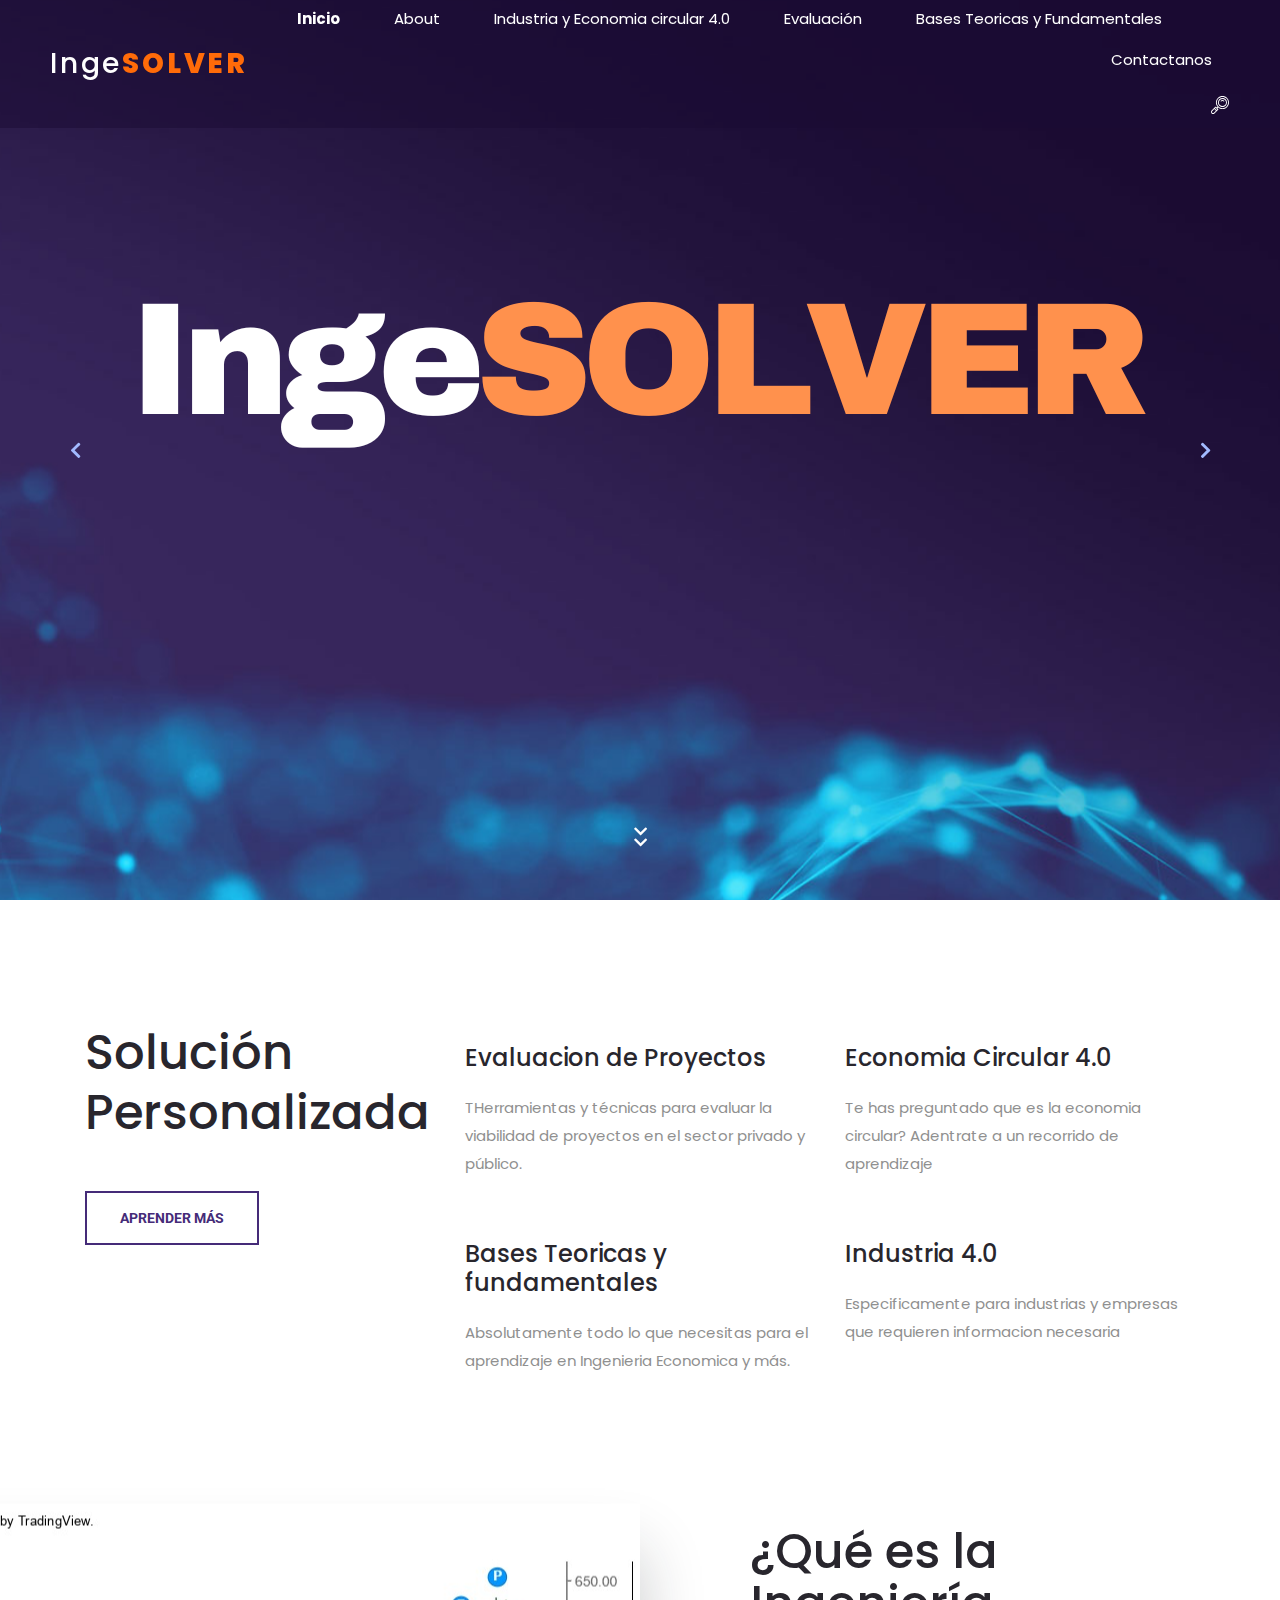
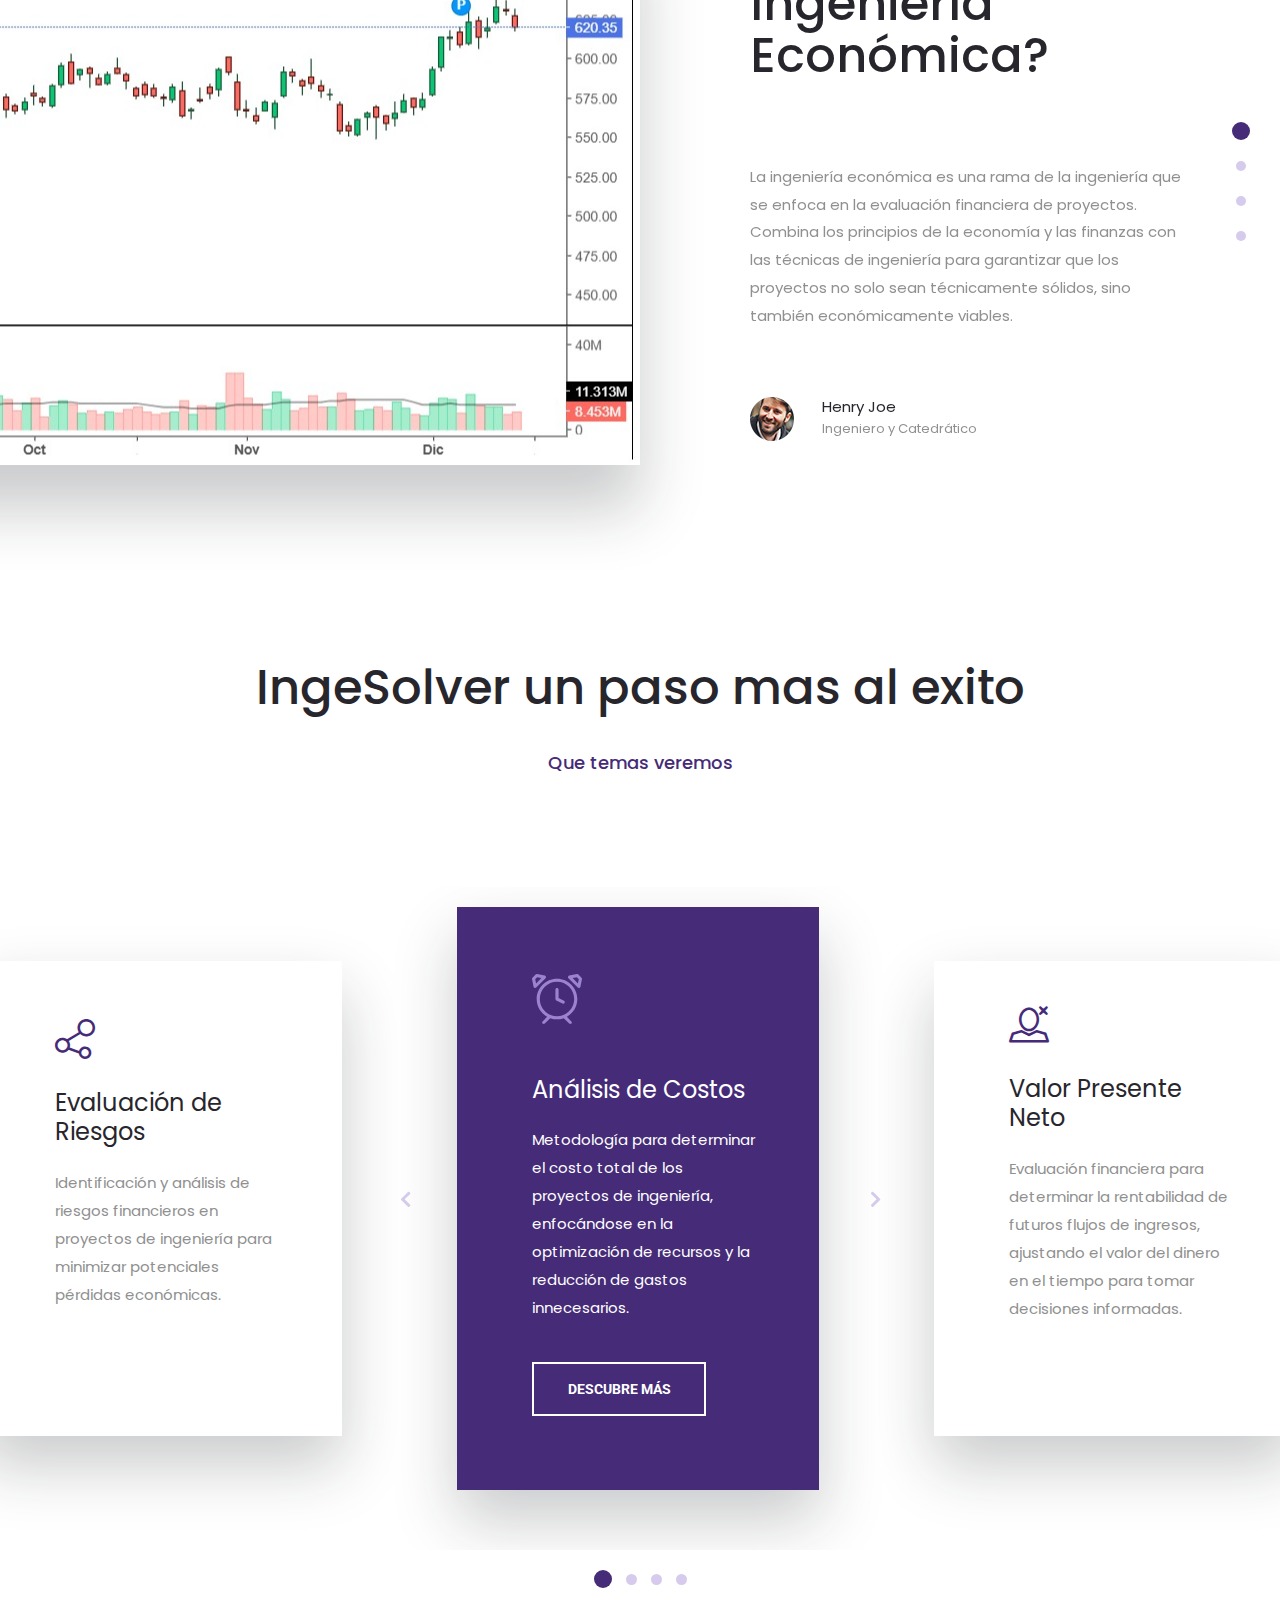
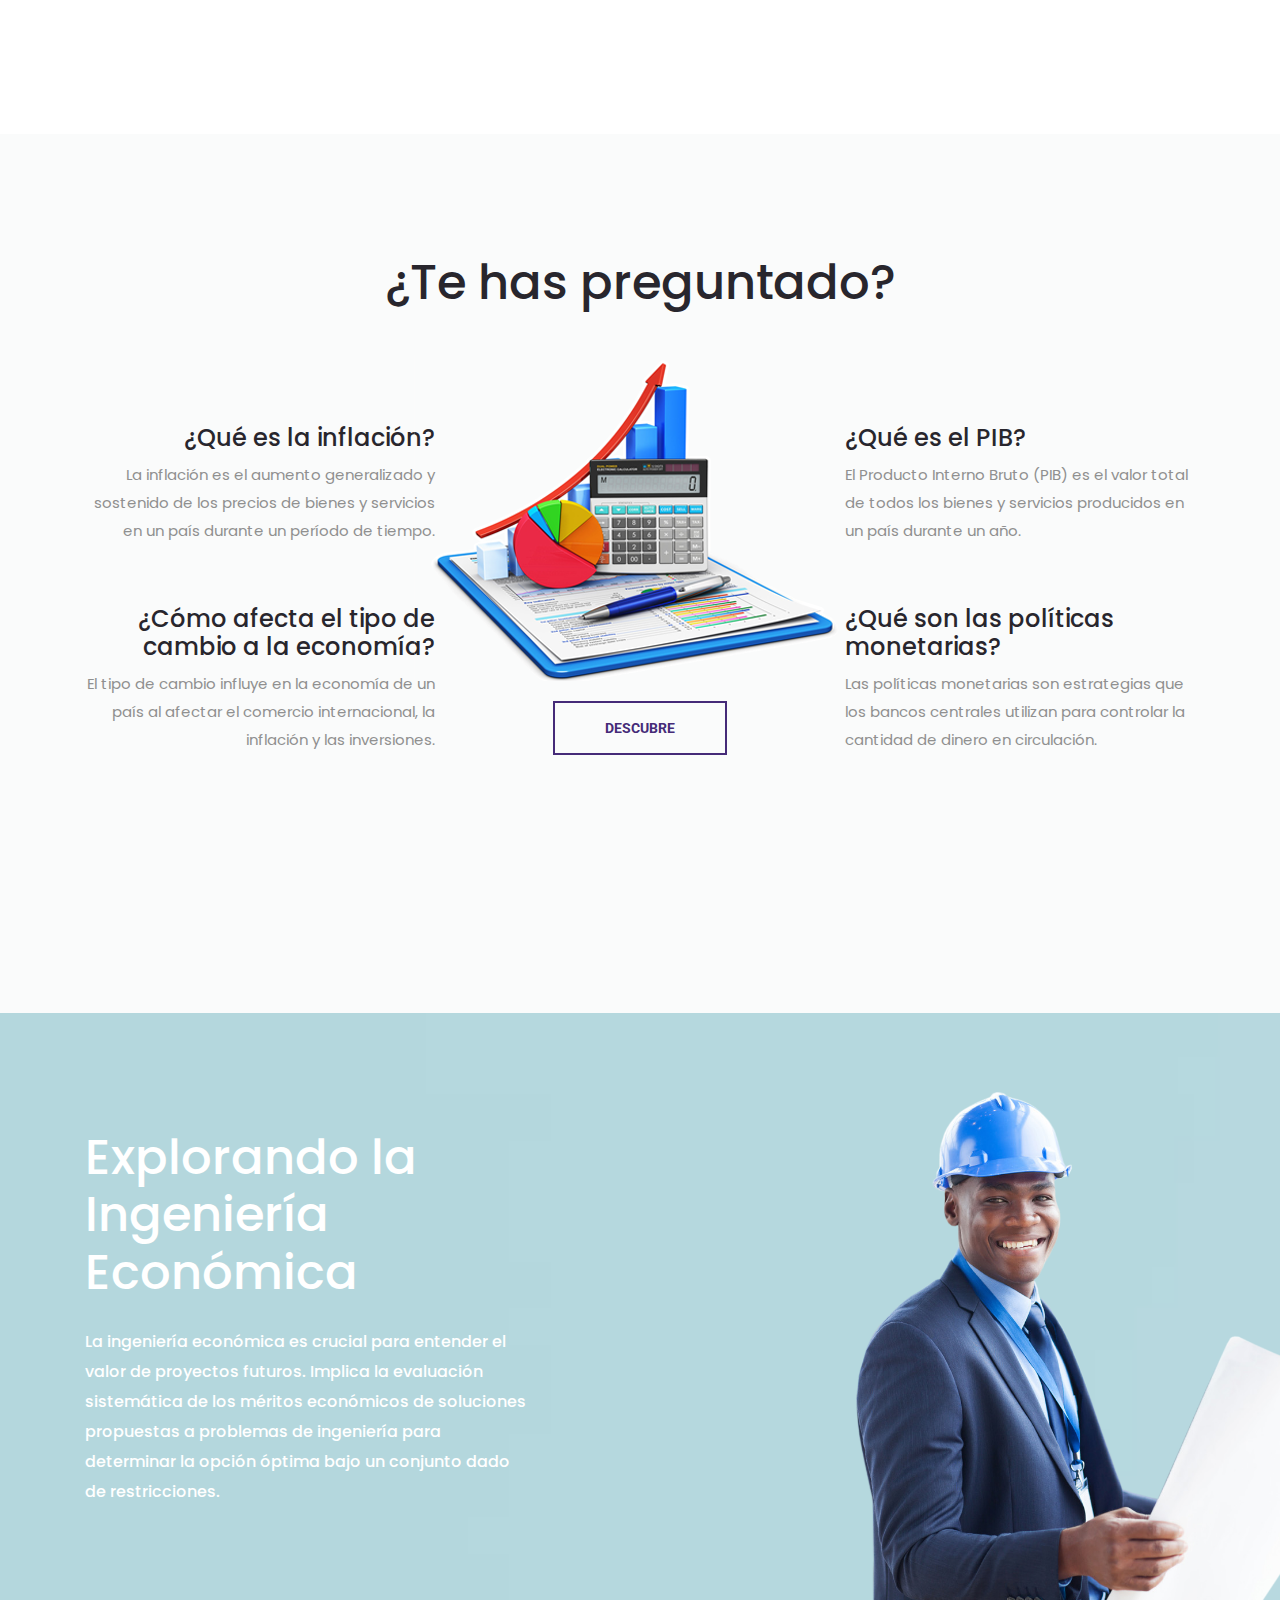
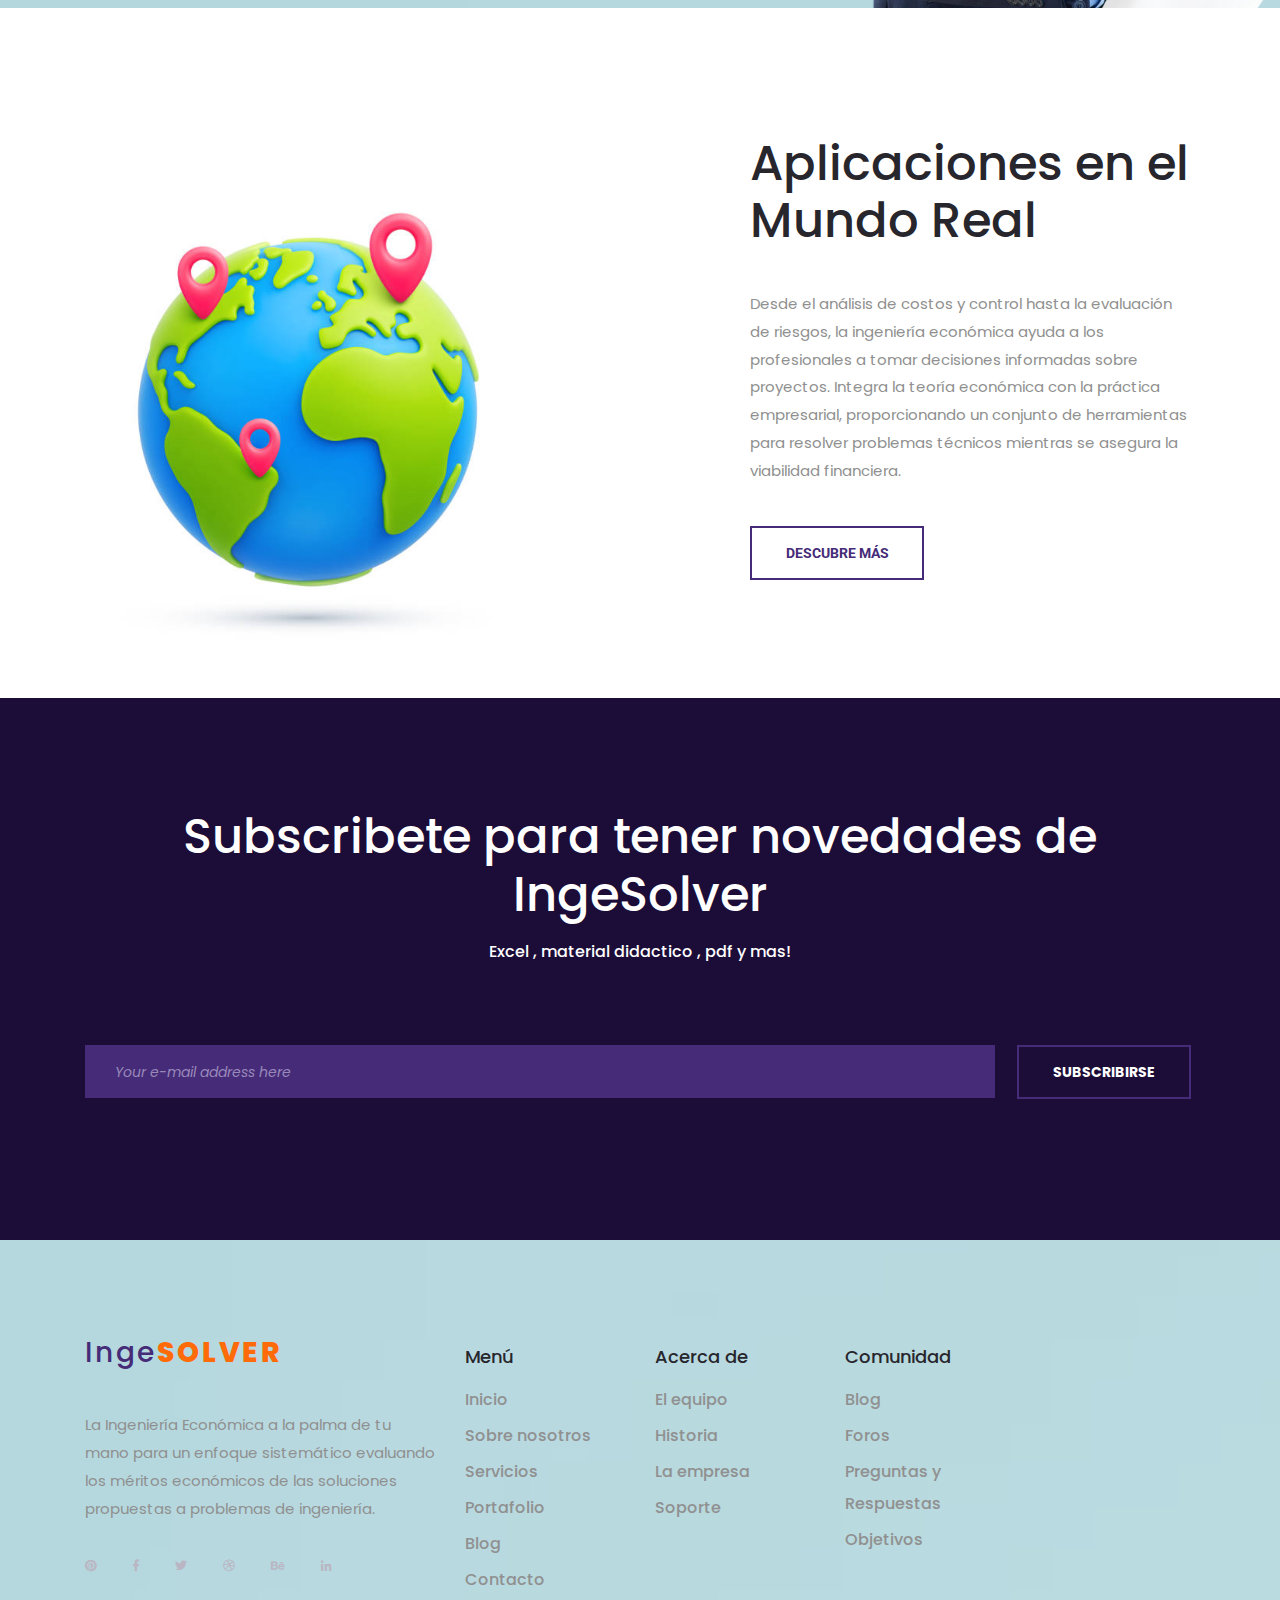
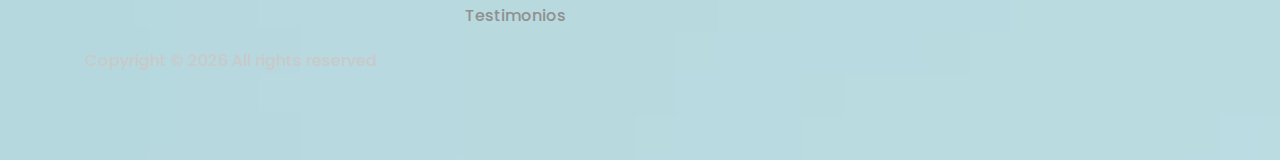
==== commit aab6836f: "Apartado Evaluacion 95%" ====
--- a/rango-master/index.html
+++ b/rango-master/index.html
@@ -34,10 +34,10 @@
 			<!-- Navigation -->
 			<nav class="main_nav justify-self-end text-right">
 				<ul>
-					<li class="menu_mm active"><a href="#">Inicio</a></li>
-					<li class="menu_mm"><a href="about.html">Evaluacion</a></li>
+					<li class="menu_mm active"><a href="index.html">Inicio</a></li>
+					<li class="menu_mm"><a href="about.html">About</a></li>
 					<li class="menu_mm"><a href="services.html">Industria y Economia circular 4.0</li>
-					<li class="menu_mm"><a href="portfolio.html">cuec</li>
+					<li class="menu_mm"><a href="portfolio.html">Evaluación</li>
 					<li class="menu_mm"><a href="blog.html">Bases Teoricas y Fundamentales</a></li>
 					<li class="menu_mm"><a href="contact.html">Contactanos</a></li>
 				</ul>
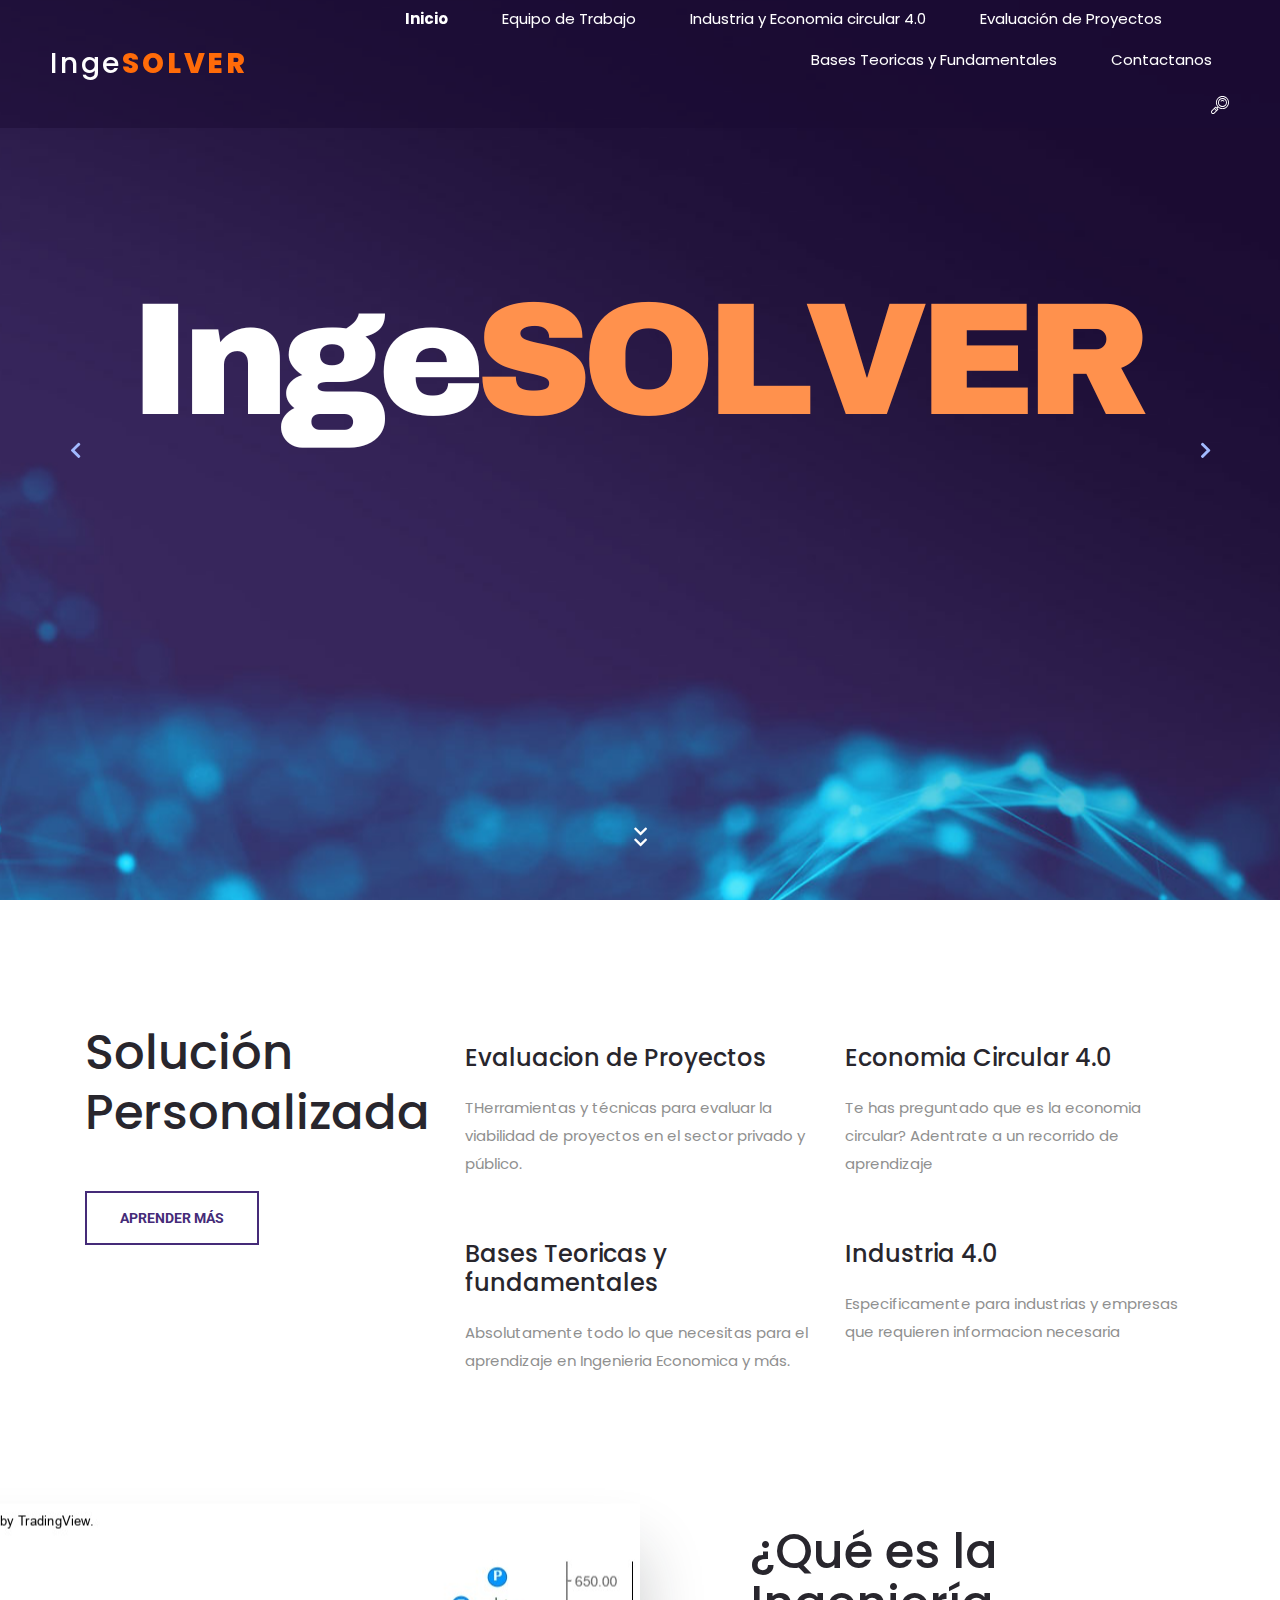
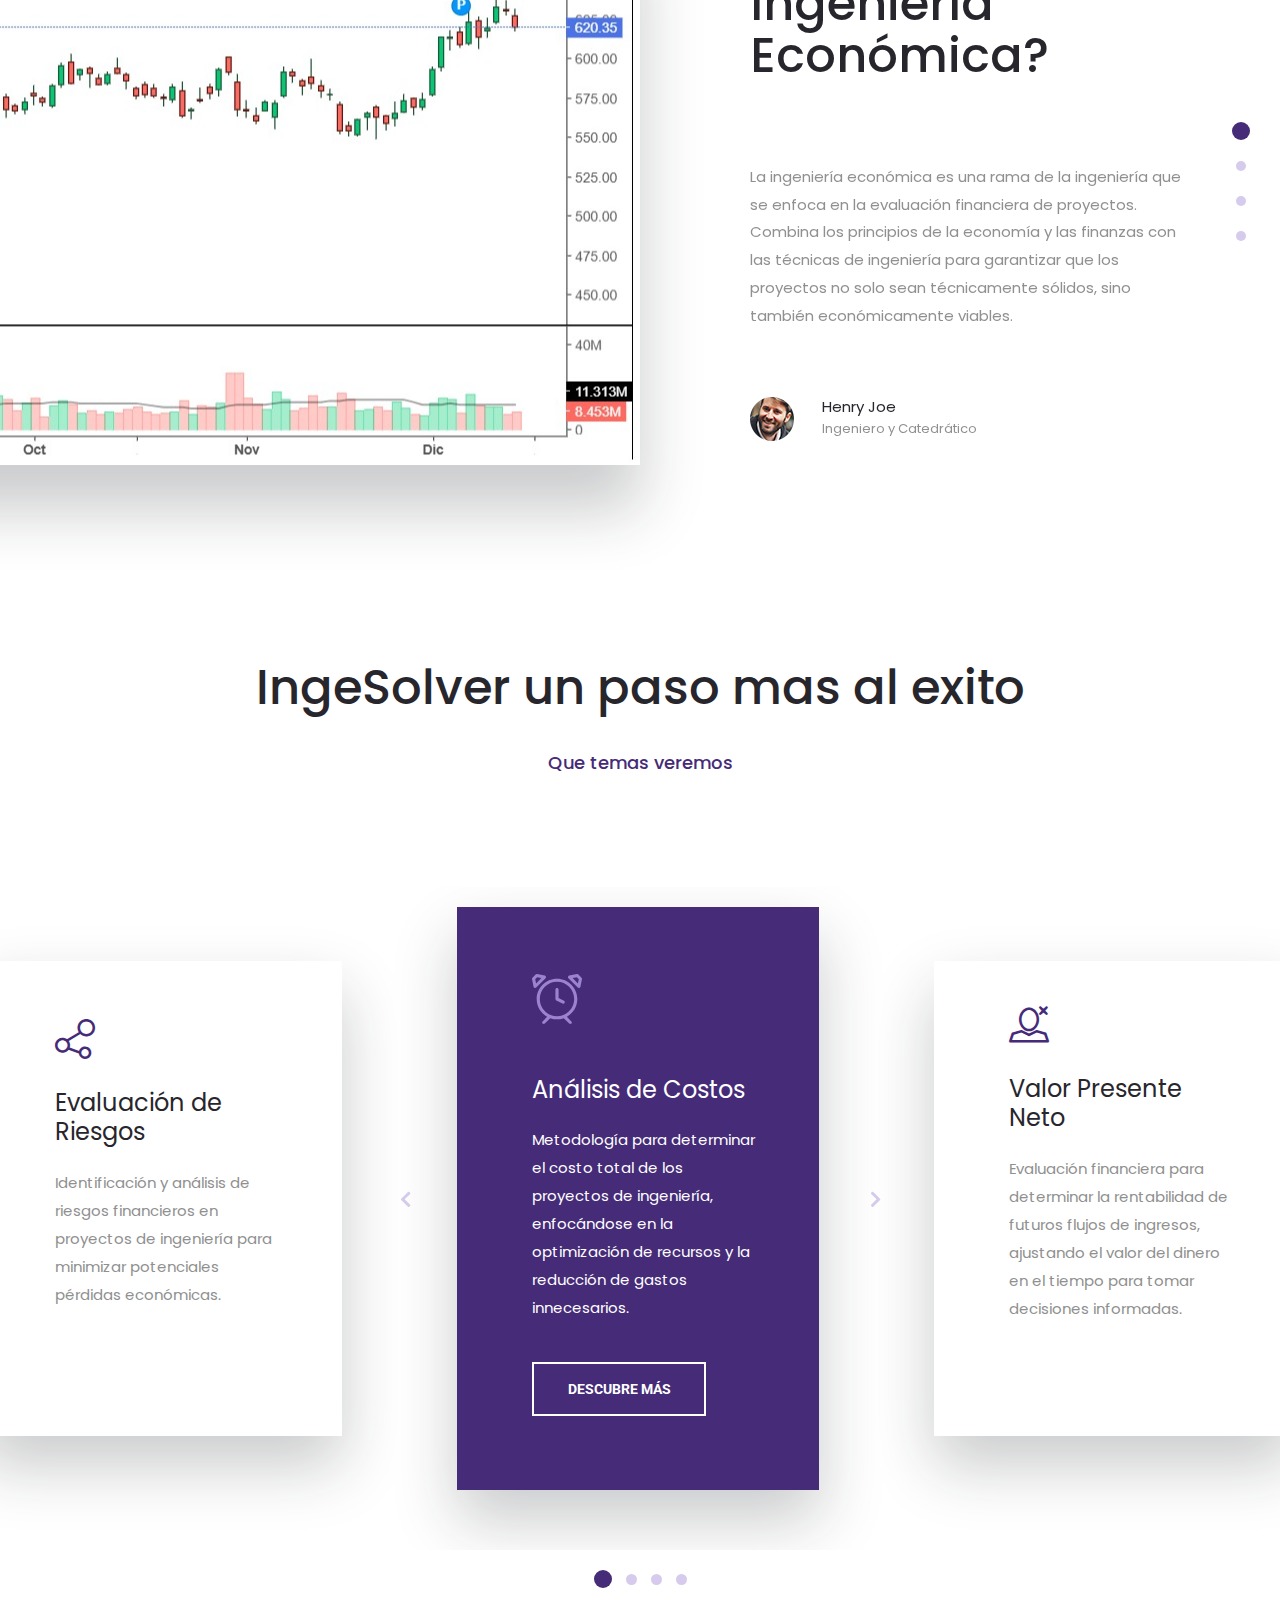
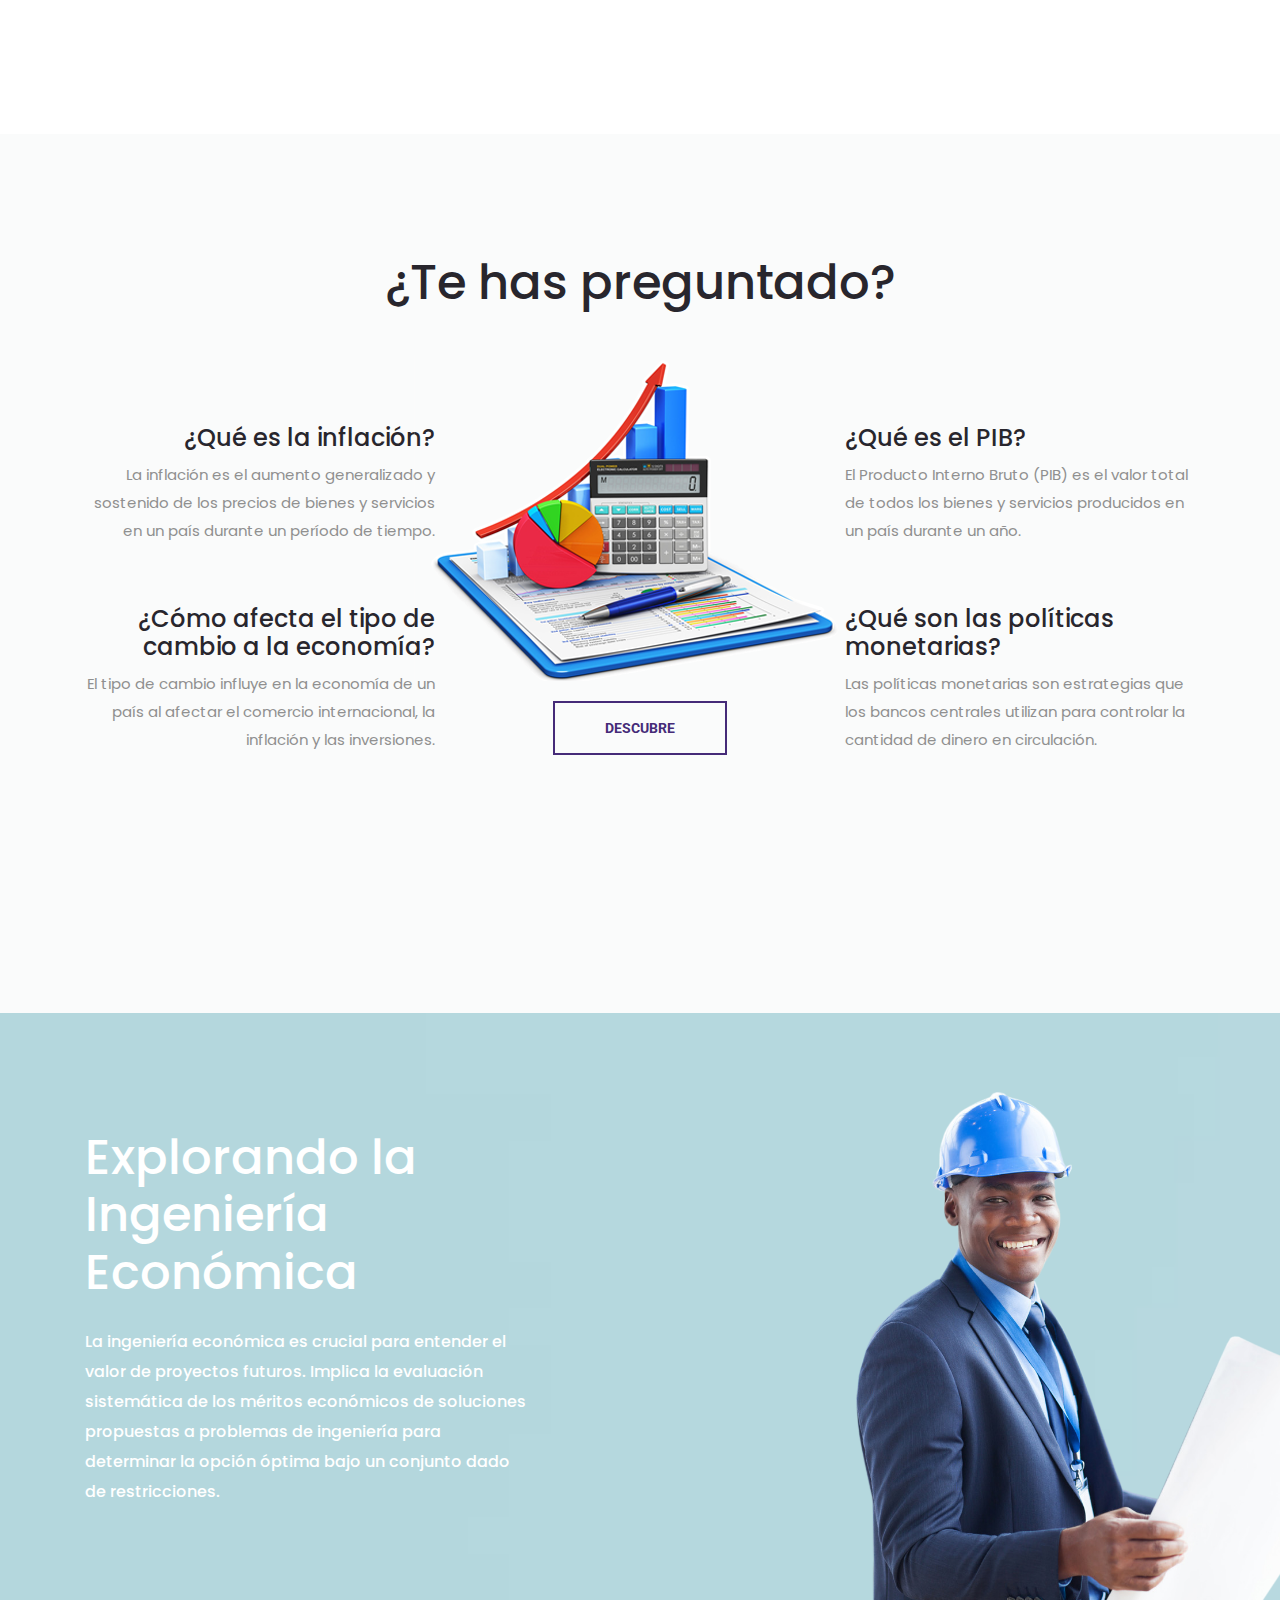
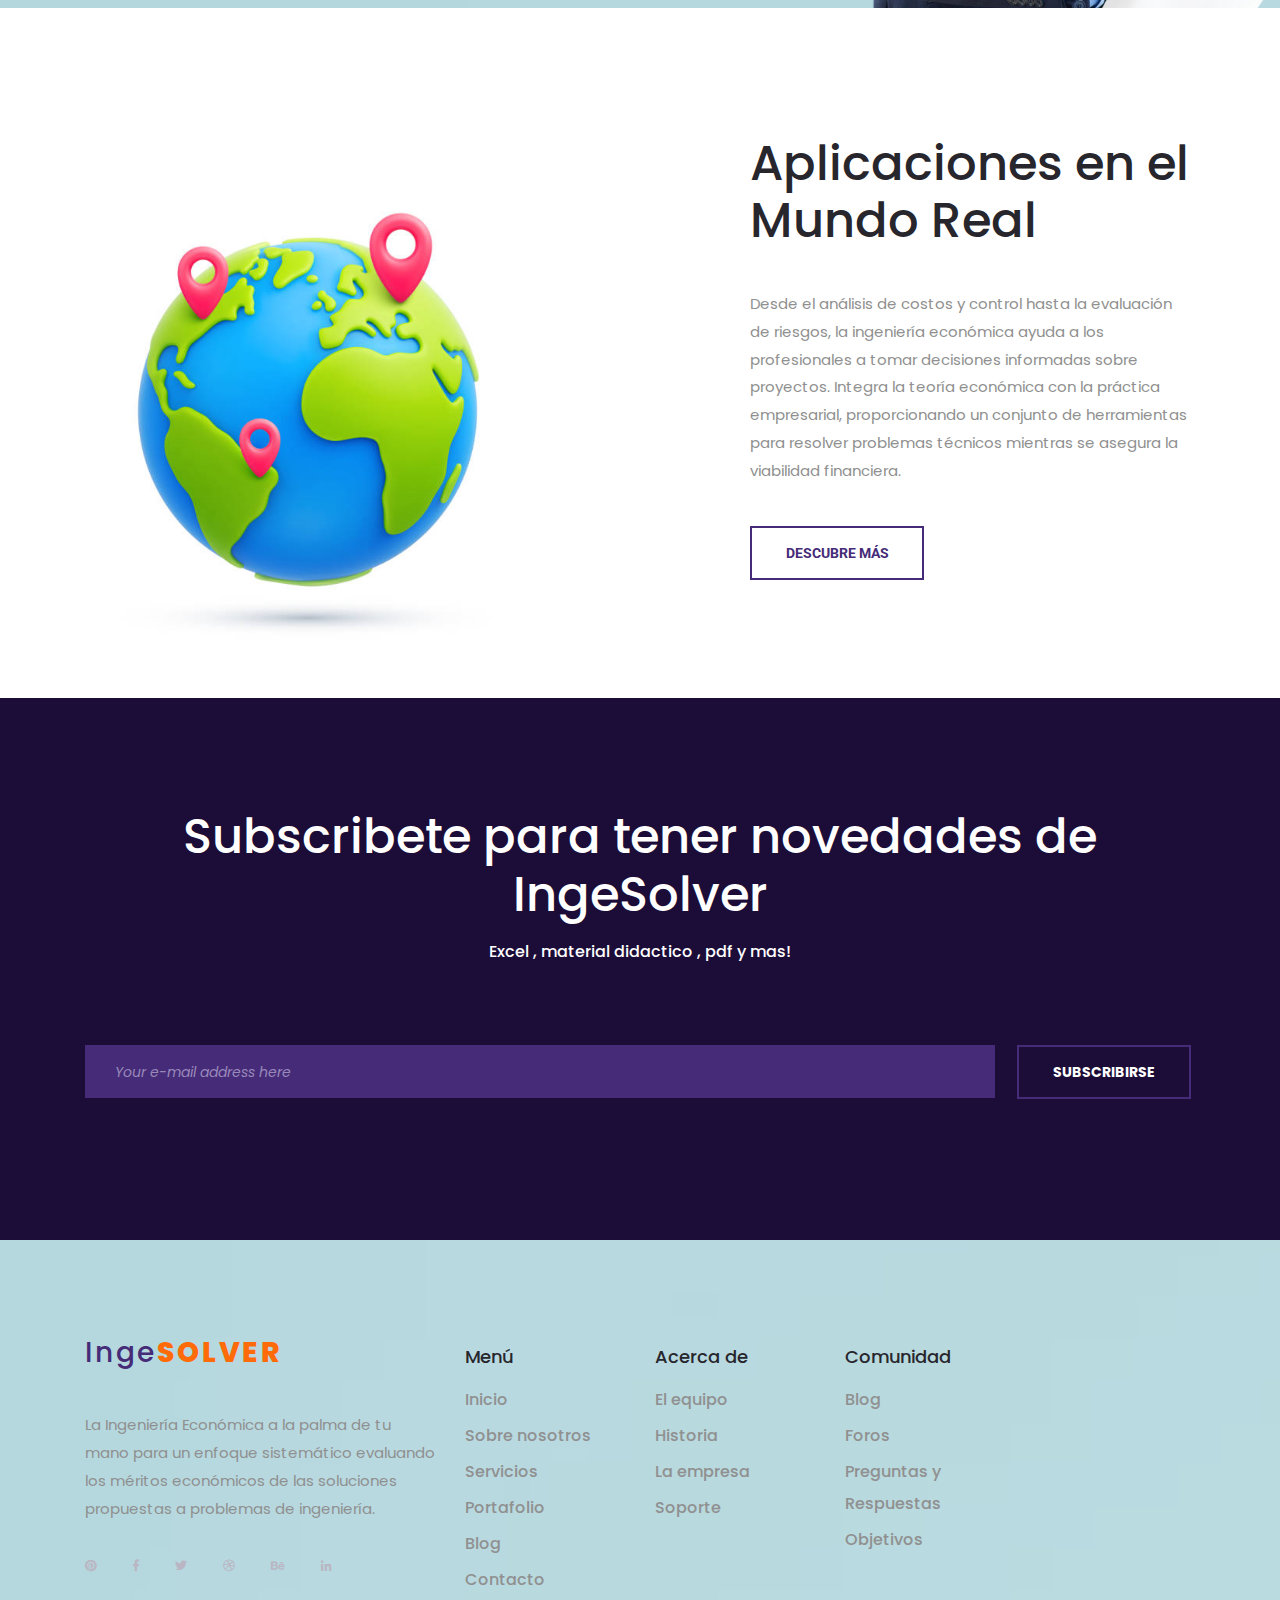
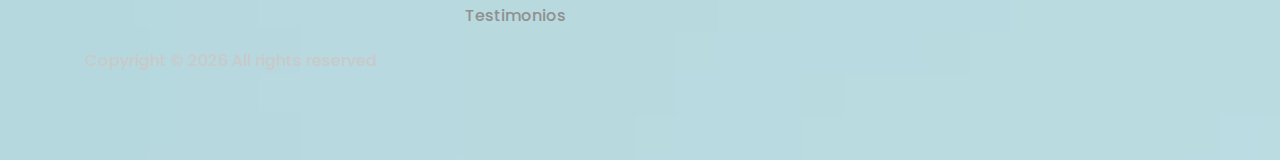
==== commit 1c20dd27: "Tu mensaje descriptivo aquí" ====
--- a/rango-master/index.html
+++ b/rango-master/index.html
@@ -28,16 +28,16 @@
 
 			<!-- Logo -->
 			<div class="logo mr-auto">
-				<a href="#">Inge<span>Solver</span></a>
+				<a href="index.html">Inge<span>Solver</span></a>
 			</div>
 
 			<!-- Navigation -->
 			<nav class="main_nav justify-self-end text-right">
 				<ul>
 					<li class="menu_mm active"><a href="index.html">Inicio</a></li>
-					<li class="menu_mm"><a href="about.html">About</a></li>
+					<li class="menu_mm"><a href="about.html">Equipo de Trabajo</a></li>
 					<li class="menu_mm"><a href="services.html">Industria y Economia circular 4.0</li>
-					<li class="menu_mm"><a href="portfolio.html">Evaluación</li>
+					<li class="menu_mm"><a href="portfolio.html">Evaluación de Proyectos</li>
 					<li class="menu_mm"><a href="blog.html">Bases Teoricas y Fundamentales</a></li>
 					<li class="menu_mm"><a href="contact.html">Contactanos</a></li>
 				</ul>
@@ -103,10 +103,10 @@
 			<div class="menu menu_mm text-right">
 				<div class="menu_close"><i class="far fa-times-circle trans_200"></i></div>
 				<ul class="menu_mm">
-					<li class="menu_mm active"><a href="#">Inicio</a></li>
-					<li class="menu_mm"><a href="about.html">Evaluacion de proyectos</a></li>
-					<li class="menu_mm"><a href="services.html"></a>Industria y Economia circular 4.0</li>
-					<li class="menu_mm"><a href="portfolio.html"></a>cuec</li>
+					<li class="menu_mm active"><a href="index.html">Inicio</a></li>
+					<li class="menu_mm"><a href="about.html">Equipo de Trabajo</a></li>
+					<li class="menu_mm"><a href="services.html">Industria y Economia circular 4.0</li>
+					<li class="menu_mm"><a href="portfolio.html">Evaluación de Proyectos</li>
 					<li class="menu_mm"><a href="blog.html">Bases Teoricas y Fundamentales</a></li>
 					<li class="menu_mm"><a href="contact.html">Contactanos</a></li>
 				</ul>
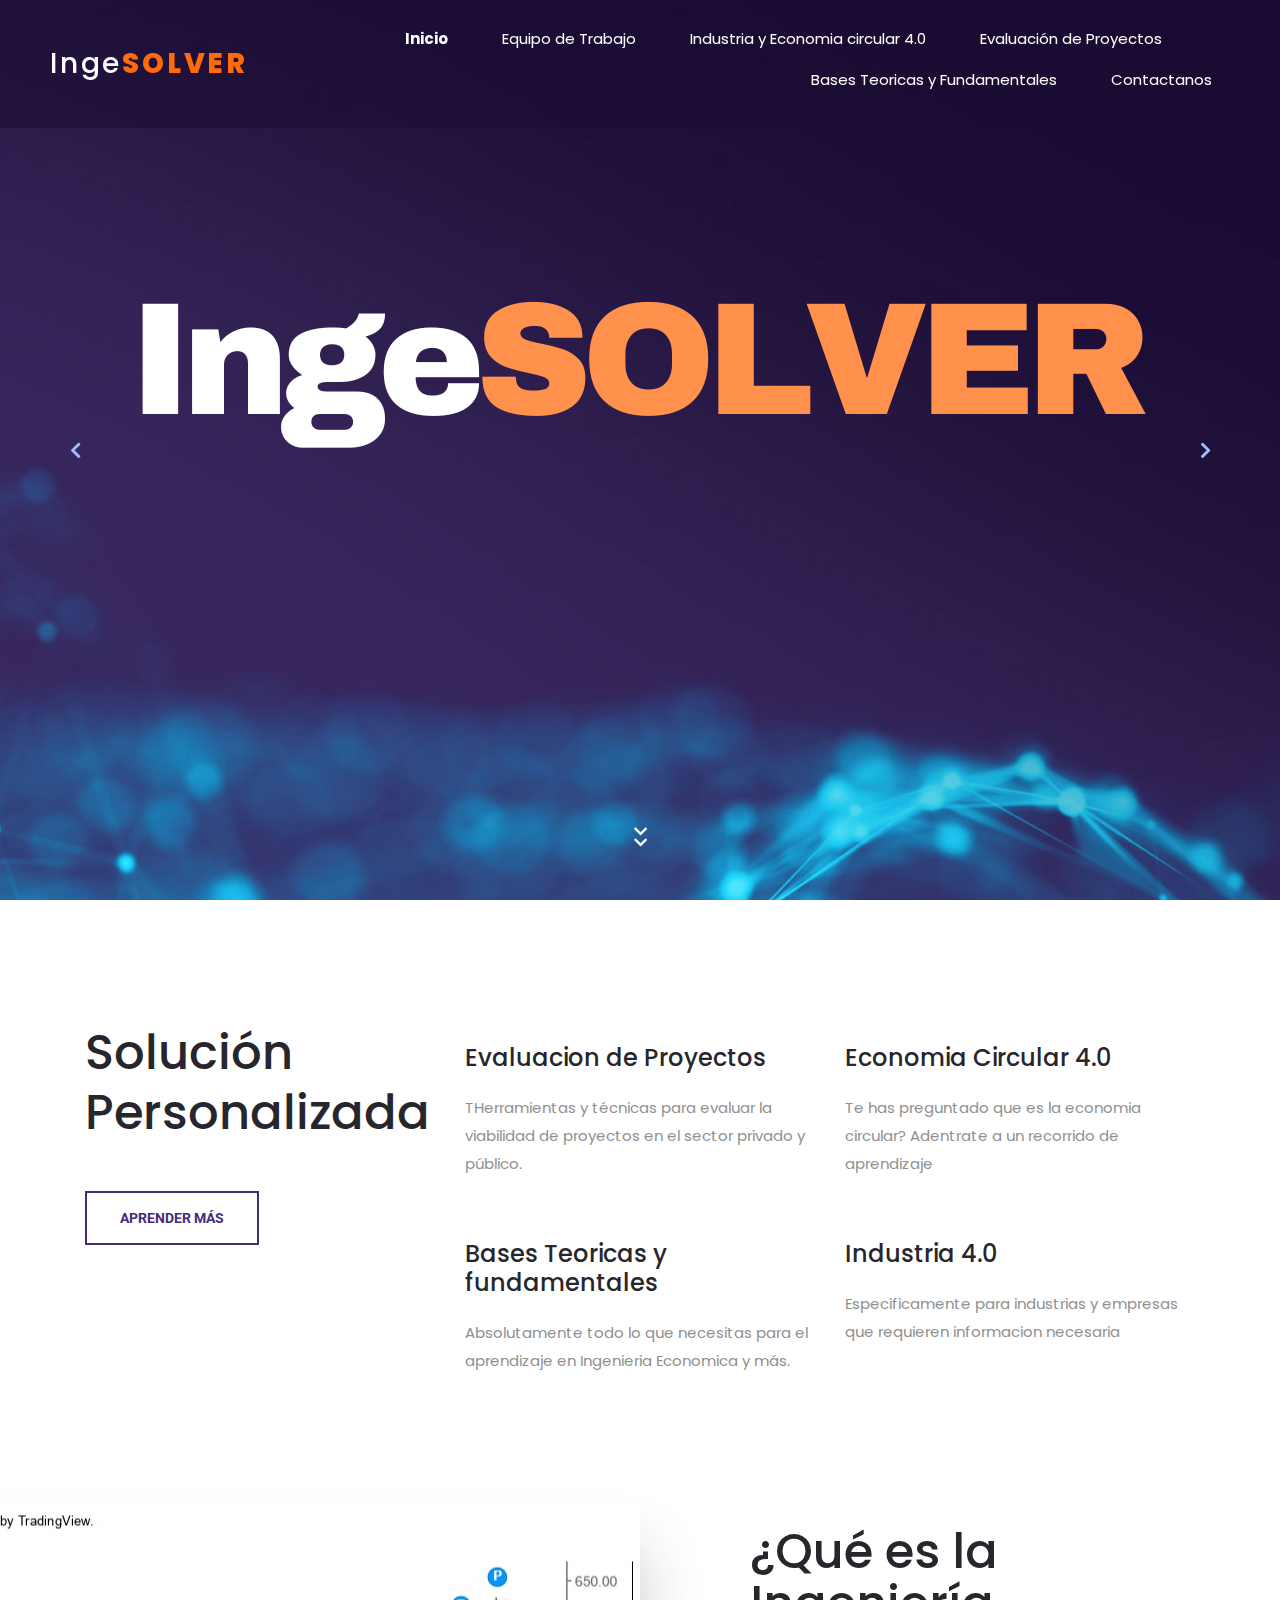
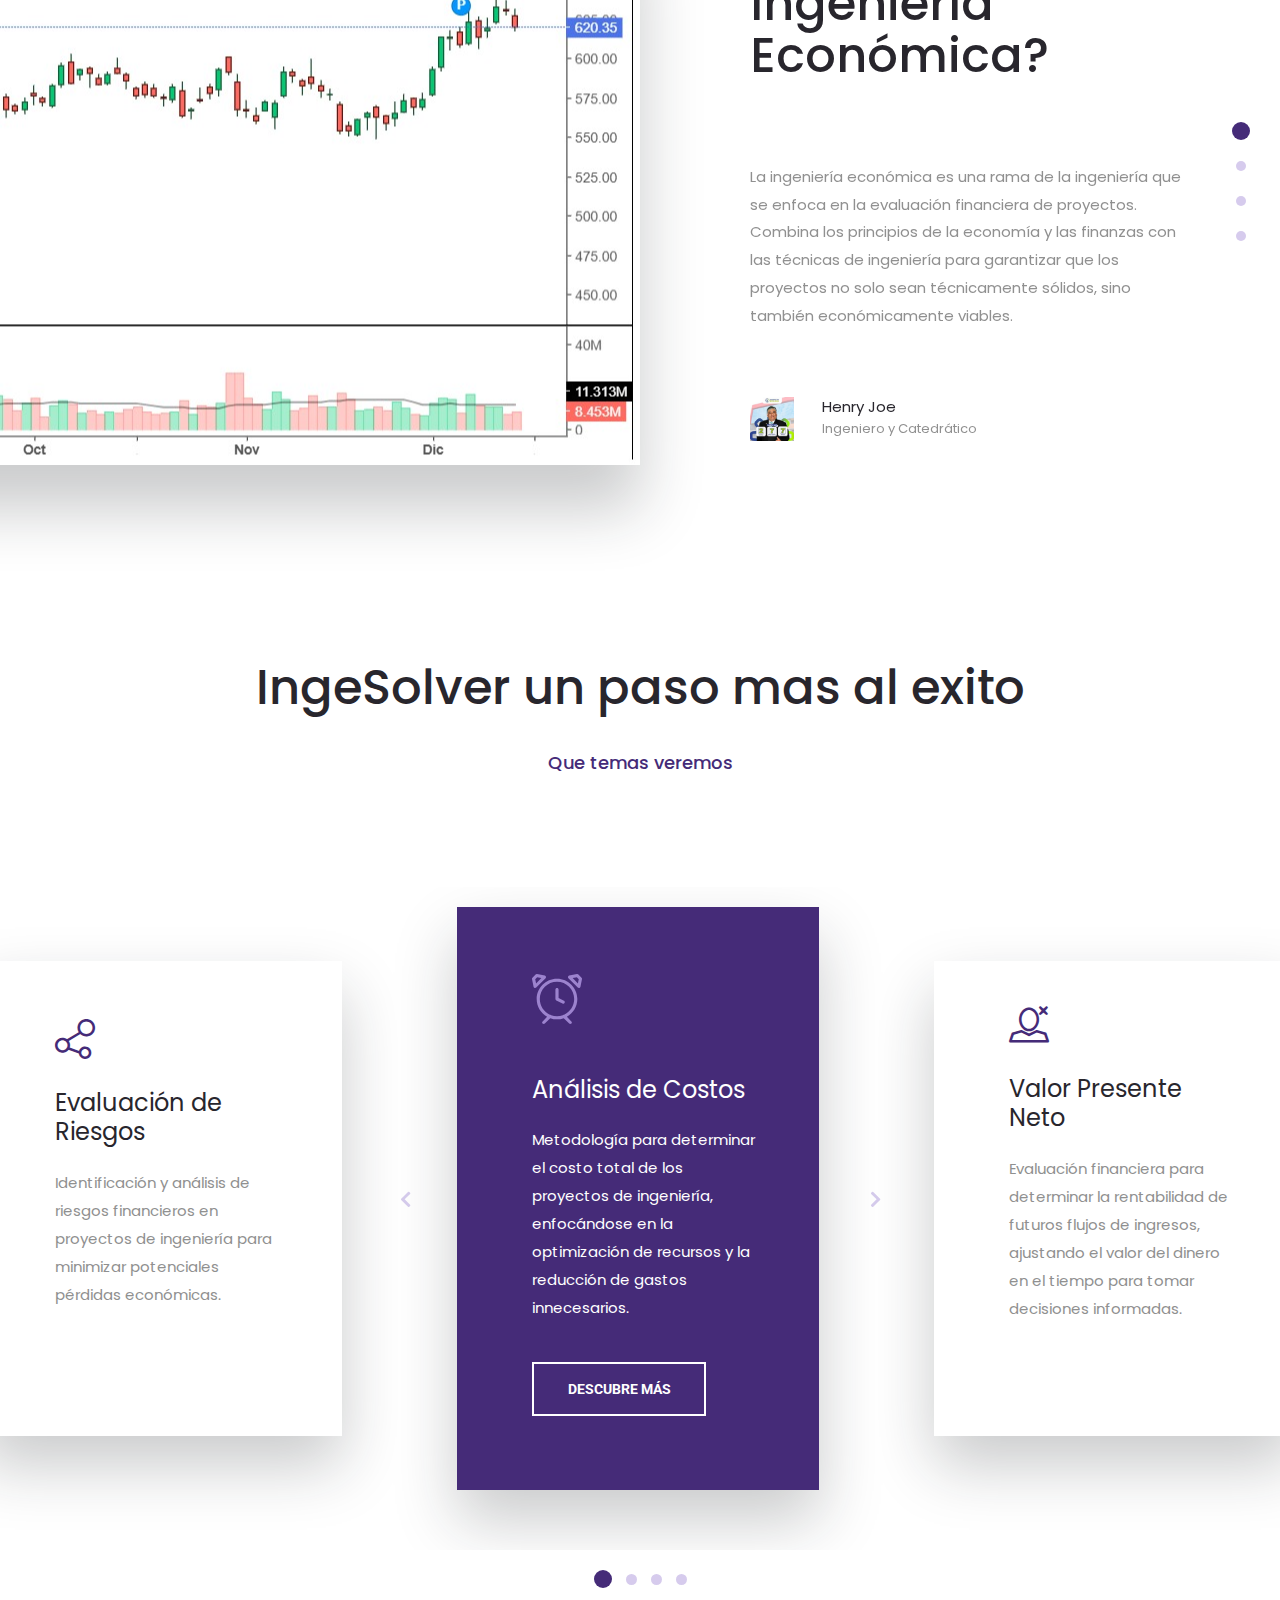
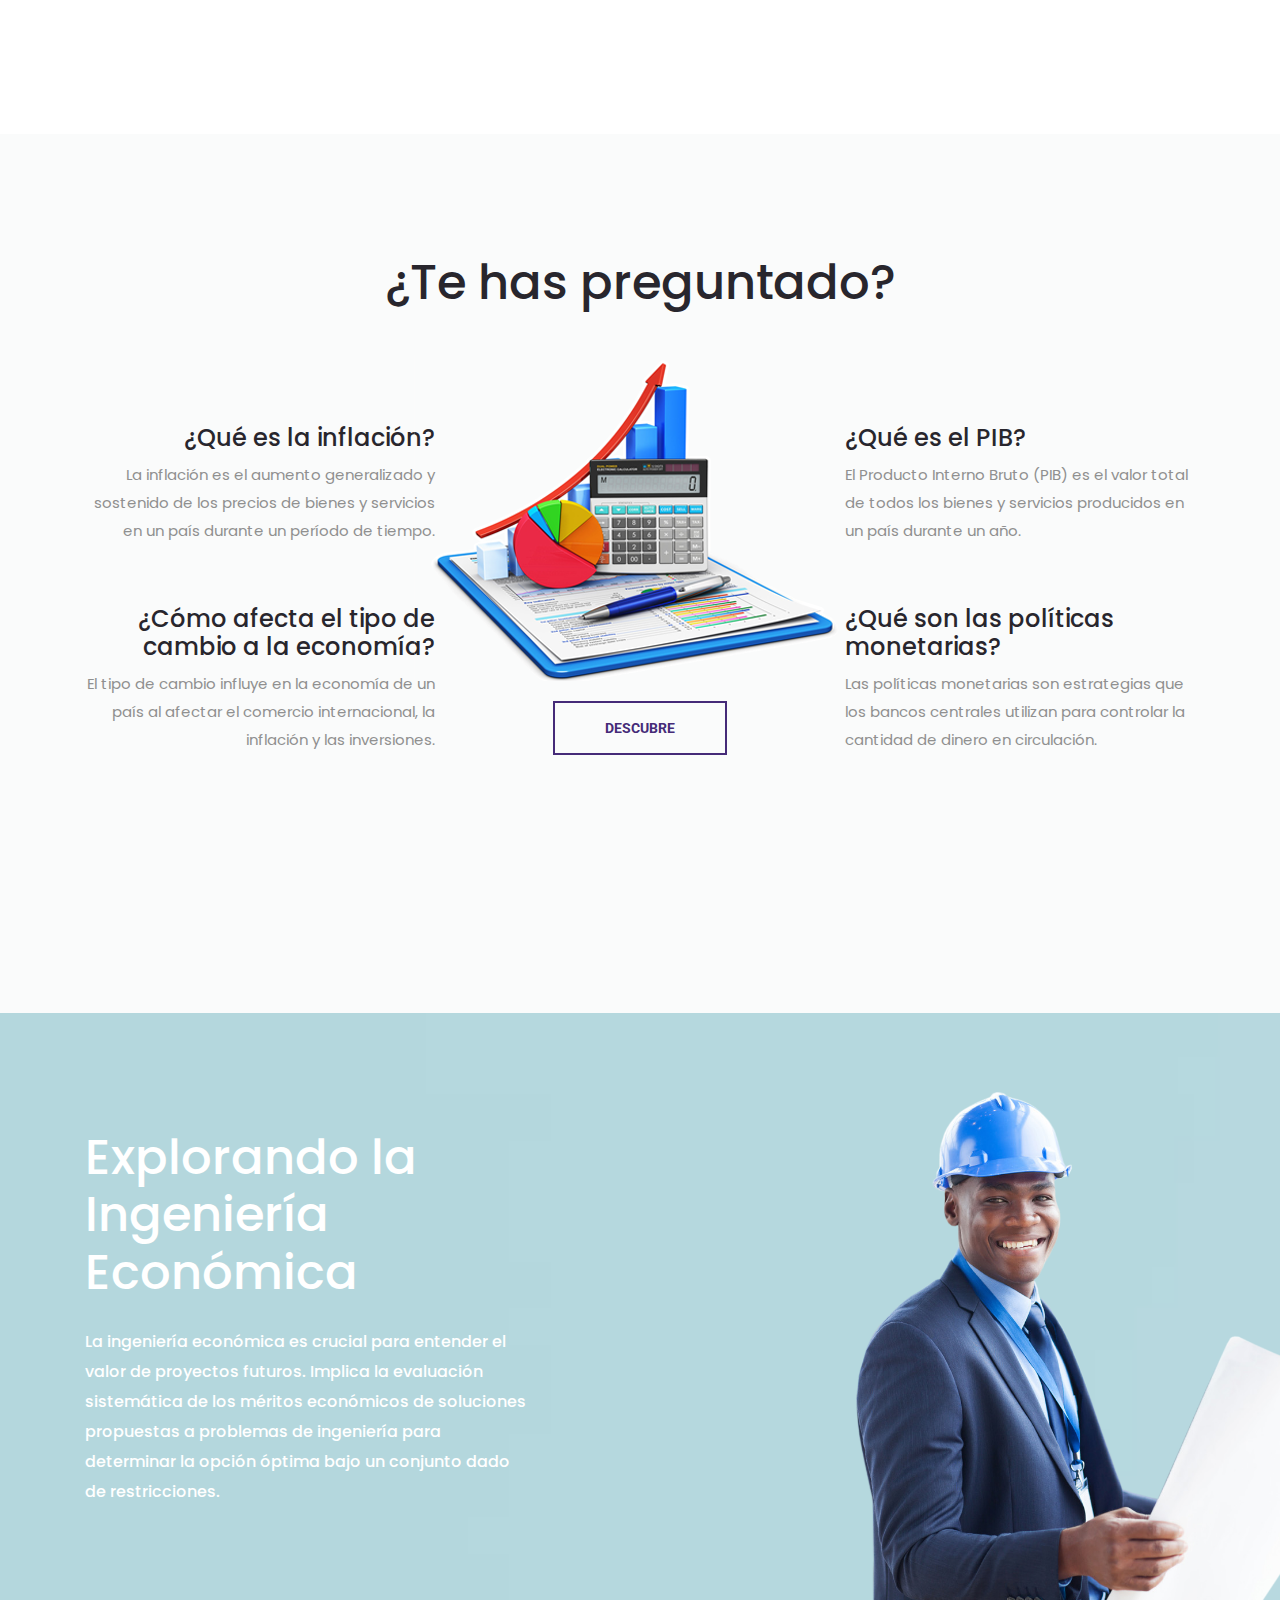
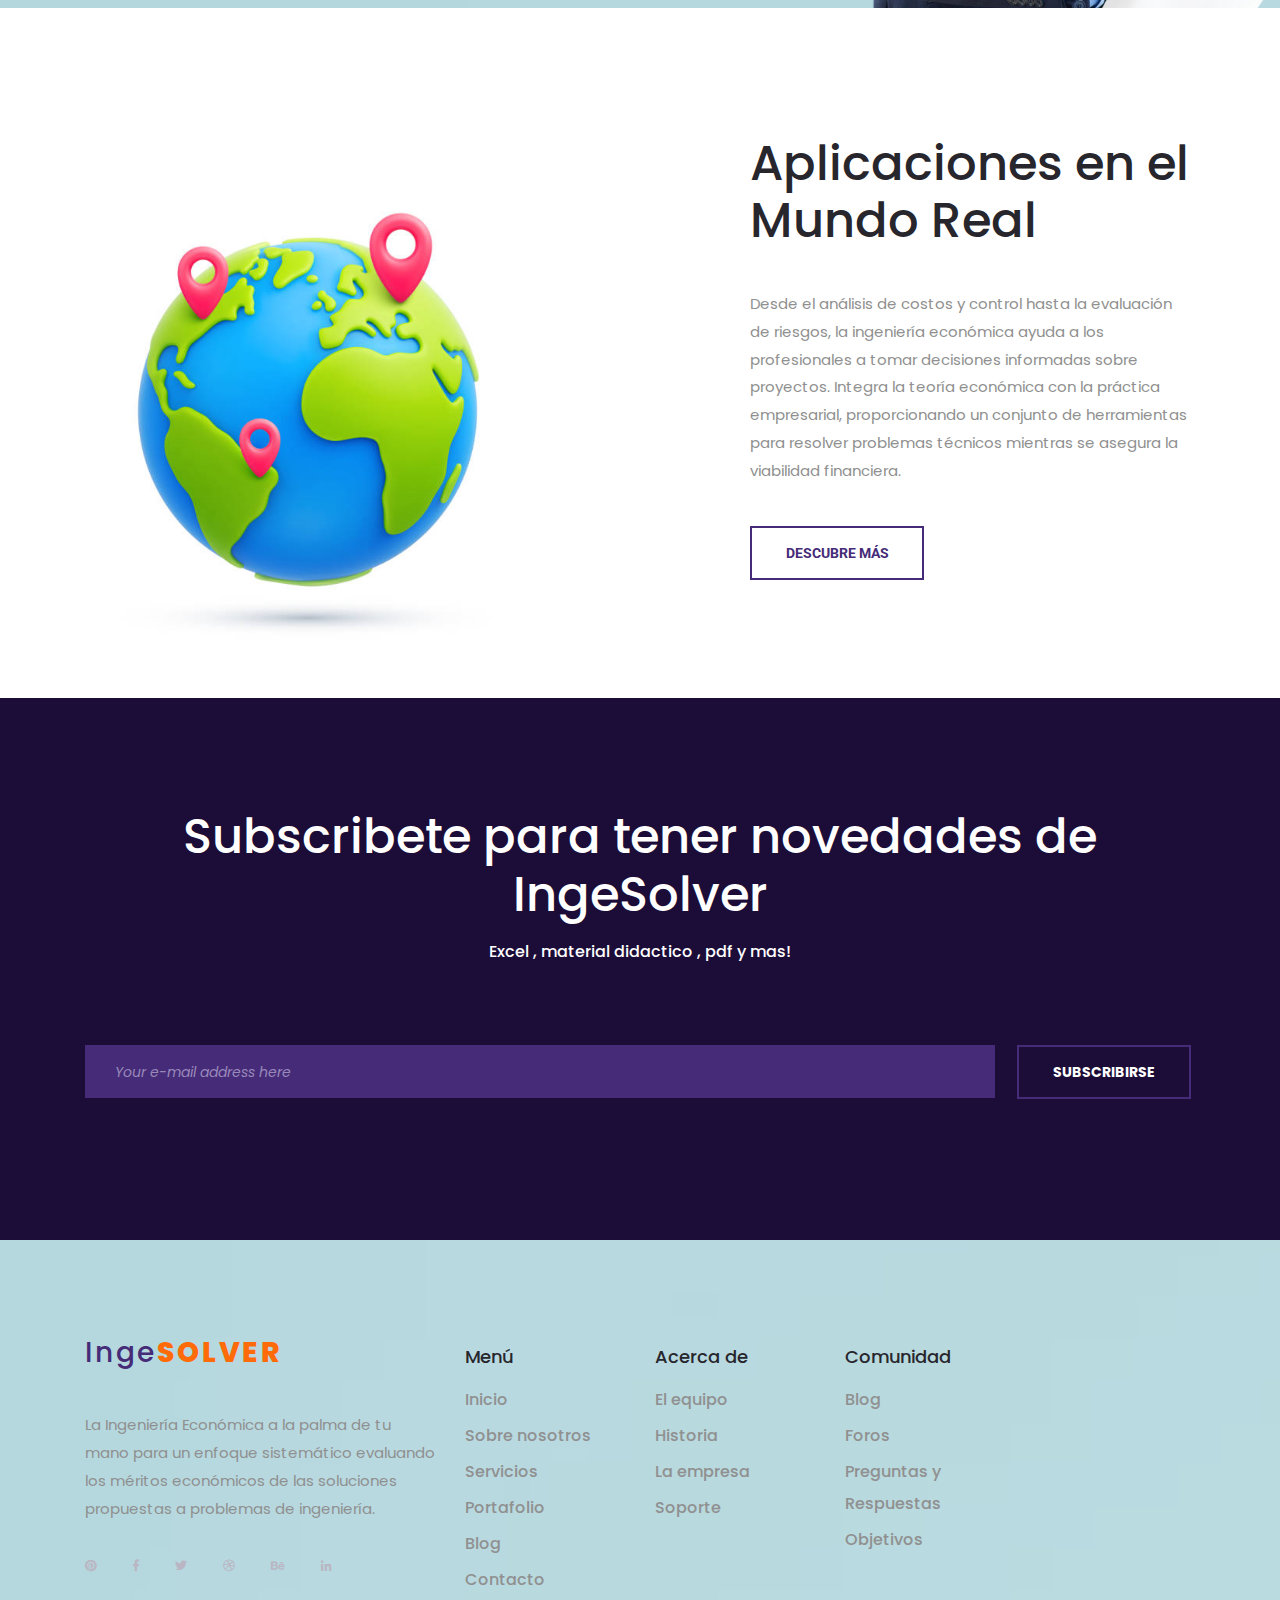
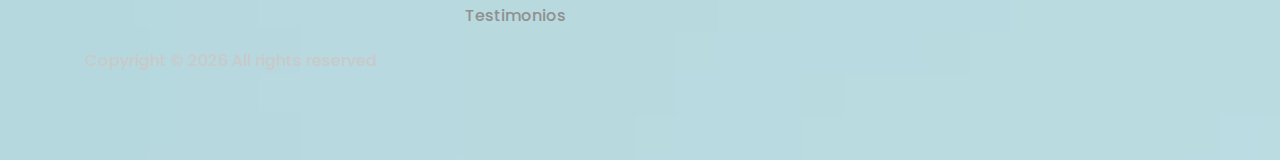
==== commit 264a4be6: "Tu mensaje descriptivo aquí" ====
--- a/rango-master/index.html
+++ b/rango-master/index.html
@@ -43,51 +43,6 @@
 				</ul>
 
 				<!-- Search -->
-				<div class="search">
-					<div class="search_content d-flex flex-column align-items-center justify-content-center">
-						<div class="search_button d-flex flex-column align-items-center justify-content-center">
-							<svg version="1.1" id="Layer_1" xmlns="http://www.w3.org/2000/svg"
-								xmlns:xlink="http://www.w3.org/1999/xlink" x="0px" y="0px" width="18px" height="18px"
-								viewBox="0 0 100 100" enable-background="new 0 0 100 100" xml:space="preserve">
-								<g>
-									<g>
-										<path class="search_path" fill="#FFFFFF" d="M89.354,10.609c-14.144-14.146-37.157-14.146-51.301,0c-6.852,6.853-10.625,15.964-10.625,25.655
-										c0,8.829,3.132,17.174,8.87,23.771l-4.32,4.321l-4.402-4.403c-0.482-0.482-1.137-0.754-1.819-0.754s-1.337,0.271-1.819,0.754
-										L3.31,80.584c-2.148,2.147-3.331,5.004-3.331,8.042s1.183,5.895,3.331,8.042C5.457,98.817,8.313,100,11.35,100
-										c3.038,0,5.894-1.184,8.041-3.331l20.627-20.631c0.482-0.482,0.753-1.137,0.753-1.819s-0.271-1.337-0.753-1.819l-4.403-4.403
-										l4.322-4.322c6.795,5.902,15.28,8.855,23.766,8.855c9.289,0,18.579-3.537,25.65-10.61c6.852-6.853,10.625-15.963,10.625-25.654
-										C99.979,26.573,96.205,17.462,89.354,10.609z M15.753,93.029c-1.176,1.177-2.739,1.824-4.403,1.824
-										c-1.663,0-3.227-0.648-4.403-1.824c-1.176-1.176-1.823-2.74-1.823-4.403s0.647-3.228,1.824-4.403L18.458,72.71l8.805,8.807
-										L15.753,93.029z M30.902,77.878l-8.805-8.807l3.659-3.66l8.806,8.808L30.902,77.878z M85.715,58.28
-										c-12.137,12.14-31.886,12.14-44.023,0c-5.88-5.881-9.118-13.699-9.118-22.016c0-8.316,3.238-16.135,9.118-22.016
-										c6.069-6.069,14.041-9.104,22.012-9.104c7.972,0,15.943,3.035,22.013,9.104c5.88,5.881,9.117,13.699,9.117,22.016
-										S91.596,52.399,85.715,58.28z"></path>
-									</g>
-								</g>
-								<g>
-									<g>
-										<path class="search_path" fill="#FFFFFF" d="M81.47,18.495c-9.797-9.798-25.736-9.798-35.533,0c-9.796,9.798-9.796,25.741,0,35.539
-										c4.898,4.898,11.333,7.349,17.766,7.349c6.435,0,12.868-2.45,17.767-7.349l0,0C91.266,44.235,91.266,28.293,81.47,18.495z
-										 M77.831,50.395c-7.79,7.791-20.466,7.791-28.256,0c-7.79-7.792-7.79-20.469,0-28.261c3.896-3.896,9.011-5.843,14.128-5.843
-										c5.116,0,10.233,1.948,14.128,5.843C85.621,29.925,85.621,42.603,77.831,50.395z"></path>
-									</g>
-								</g>
-								<g>
-									<g>
-										<path class="search_path" fill="#FFFFFF" d="M73.283,26.683c-5.282-5.283-13.877-5.283-19.16,0c-1.004,1.005-1.004,2.634,0,3.639
-										c1.005,1.005,2.634,1.005,3.639,0c3.276-3.276,8.607-3.276,11.884,0c0.502,0.503,1.16,0.754,1.818,0.754
-										c0.659,0,1.317-0.251,1.819-0.754C74.288,29.317,74.288,27.688,73.283,26.683z"></path>
-									</g>
-								</g>
-							</svg>
-						</div>
-
-						<form id="search_form" class="search_form bez_1">
-							<input type="search" class="search_input bez_1">
-						</form>
-
-					</div>
-				</div>
 			</nav>
 
 			<!-- Hamburger -->
@@ -264,7 +219,7 @@
 									<p>La ingeniería económica es una rama de la ingeniería que se enfoca en la evaluación financiera de proyectos. Combina los principios de la economía y las finanzas con las técnicas de ingeniería para garantizar que los proyectos no solo sean técnicamente sólidos, sino también económicamente viables.</p>
 									<div class="person d-flex flex-row">
 										<div class="person_image">
-											<img src="images/person_1.png" alt="">
+											<img src="images/profe1.jpg" alt="">
 										</div>
 										<div class="person_meta">
 											<div class="person_name">Henry Joe</div>
@@ -279,7 +234,7 @@
 									<p>El propósito principal de la ingeniería económica es guiar a los ingenieros y gerentes de proyecto en la toma de decisiones. Esto incluye desde la selección de materiales hasta la elección de tecnologías y métodos de trabajo, asegurando que cada decisión maximice el valor económico del proyecto.</p>
 									<div class="person d-flex flex-row">
 										<div class="person_image">
-											<img src="images/person_1.png" alt="">
+											<img src="images/profe1.jpg" alt="">
 										</div>
 										<div class="person_meta">
 											<div class="person_name">Henry Joe</div>
@@ -298,7 +253,7 @@
 									<p>La ingeniería económica utiliza técnicas como el análisis de costo-beneficio, el estudio de la rentabilidad y la evaluación de alternativas para comparar los costos iniciales con los beneficios a largo plazo de un proyecto. Estos métodos ayudan a prever los rendimientos económicos y gestionar los riesgos financieros.</p>
 									<div class="person d-flex flex-row">
 										<div class="person_image">
-											<img src="images/person_1.png" alt="">
+											<img src="images/profe1.jpg" alt="">
 										</div>
 										<div class="person_meta">
 											<div class="person_name">Henry Joe</div>
@@ -317,7 +272,7 @@
 									<p>En un mundo donde los recursos son limitados y las necesidades crecen constantemente, la ingeniería económica es esencial para desarrollar soluciones sostenibles que no solo sean eficientes en costos sino que también promuevan el desarrollo económico y social.</p>
 									<div class="person d-flex flex-row">
 										<div class="person_image">
-											<img src="images/person_1.png" alt="">
+											<img src="images/profe1.jpg" alt="">
 										</div>
 										<div class="person_meta">
 											<div class="person_name">Henry Joe</div>
